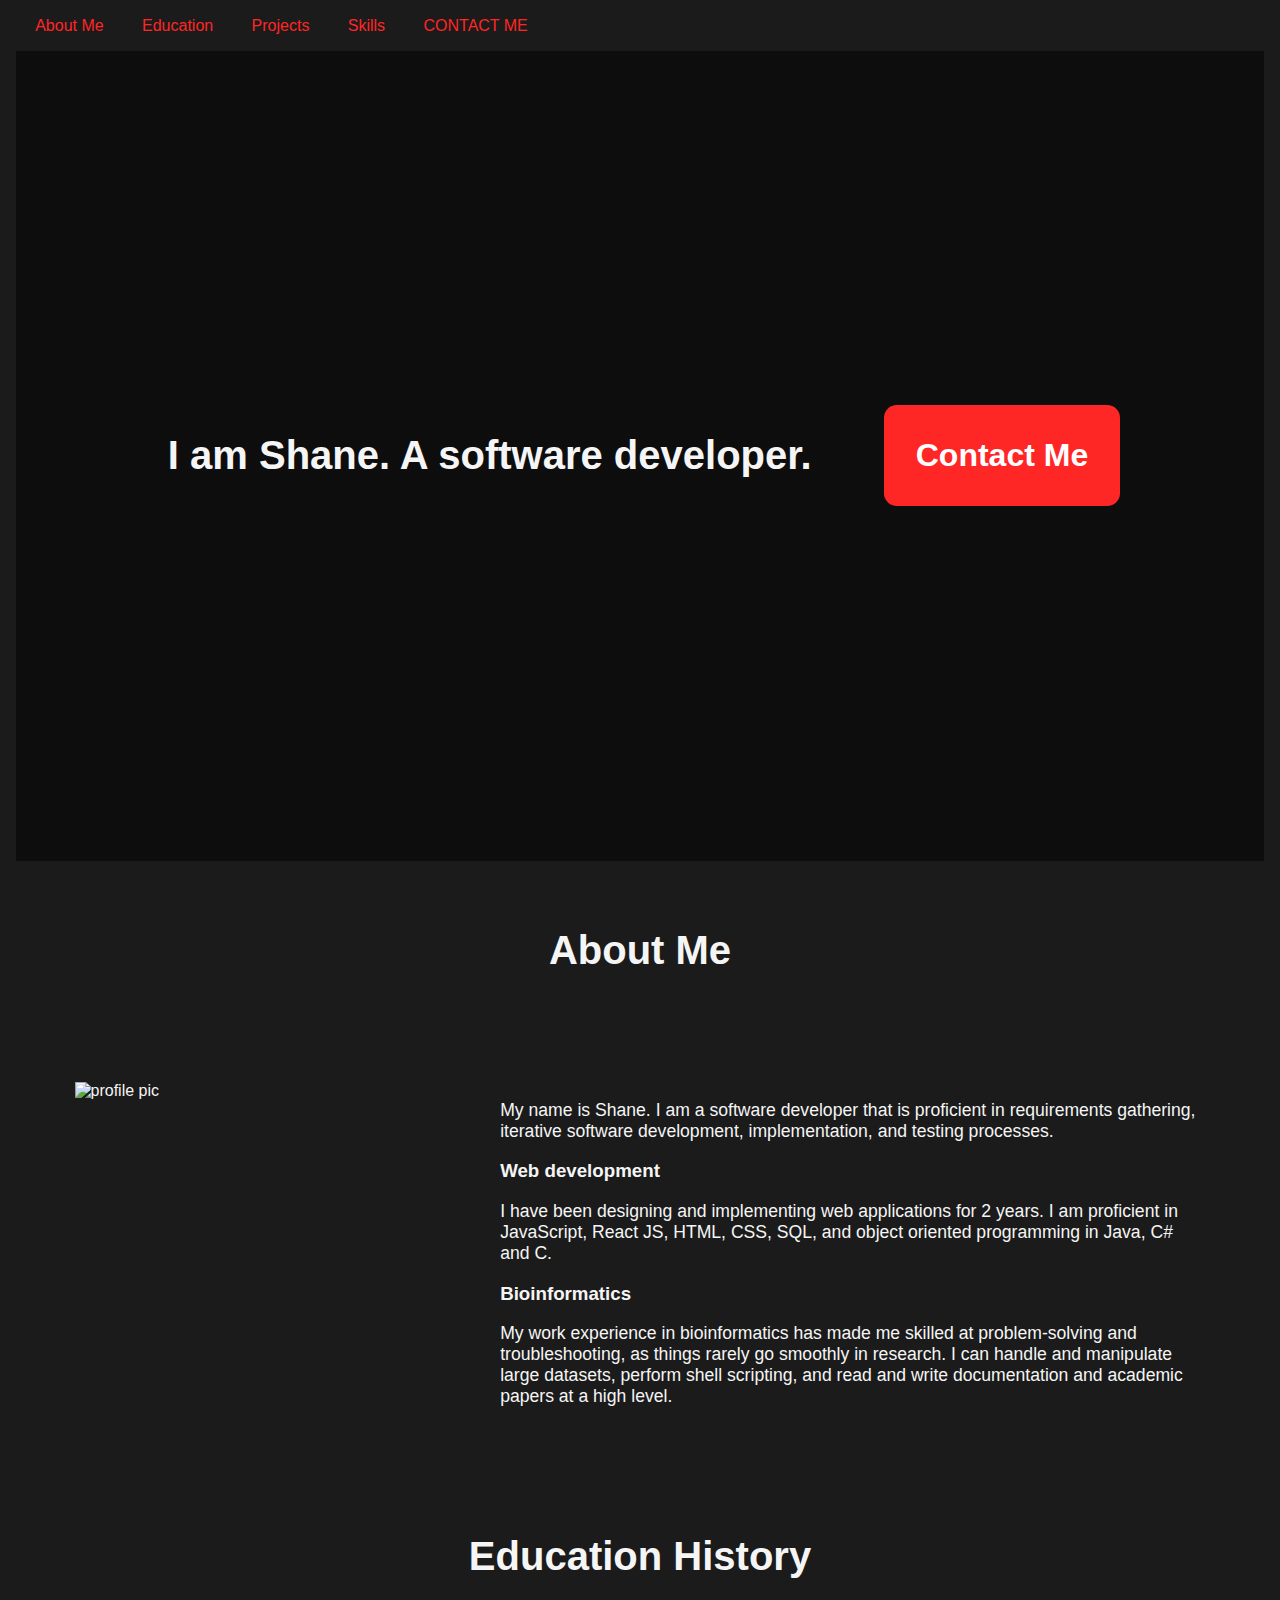
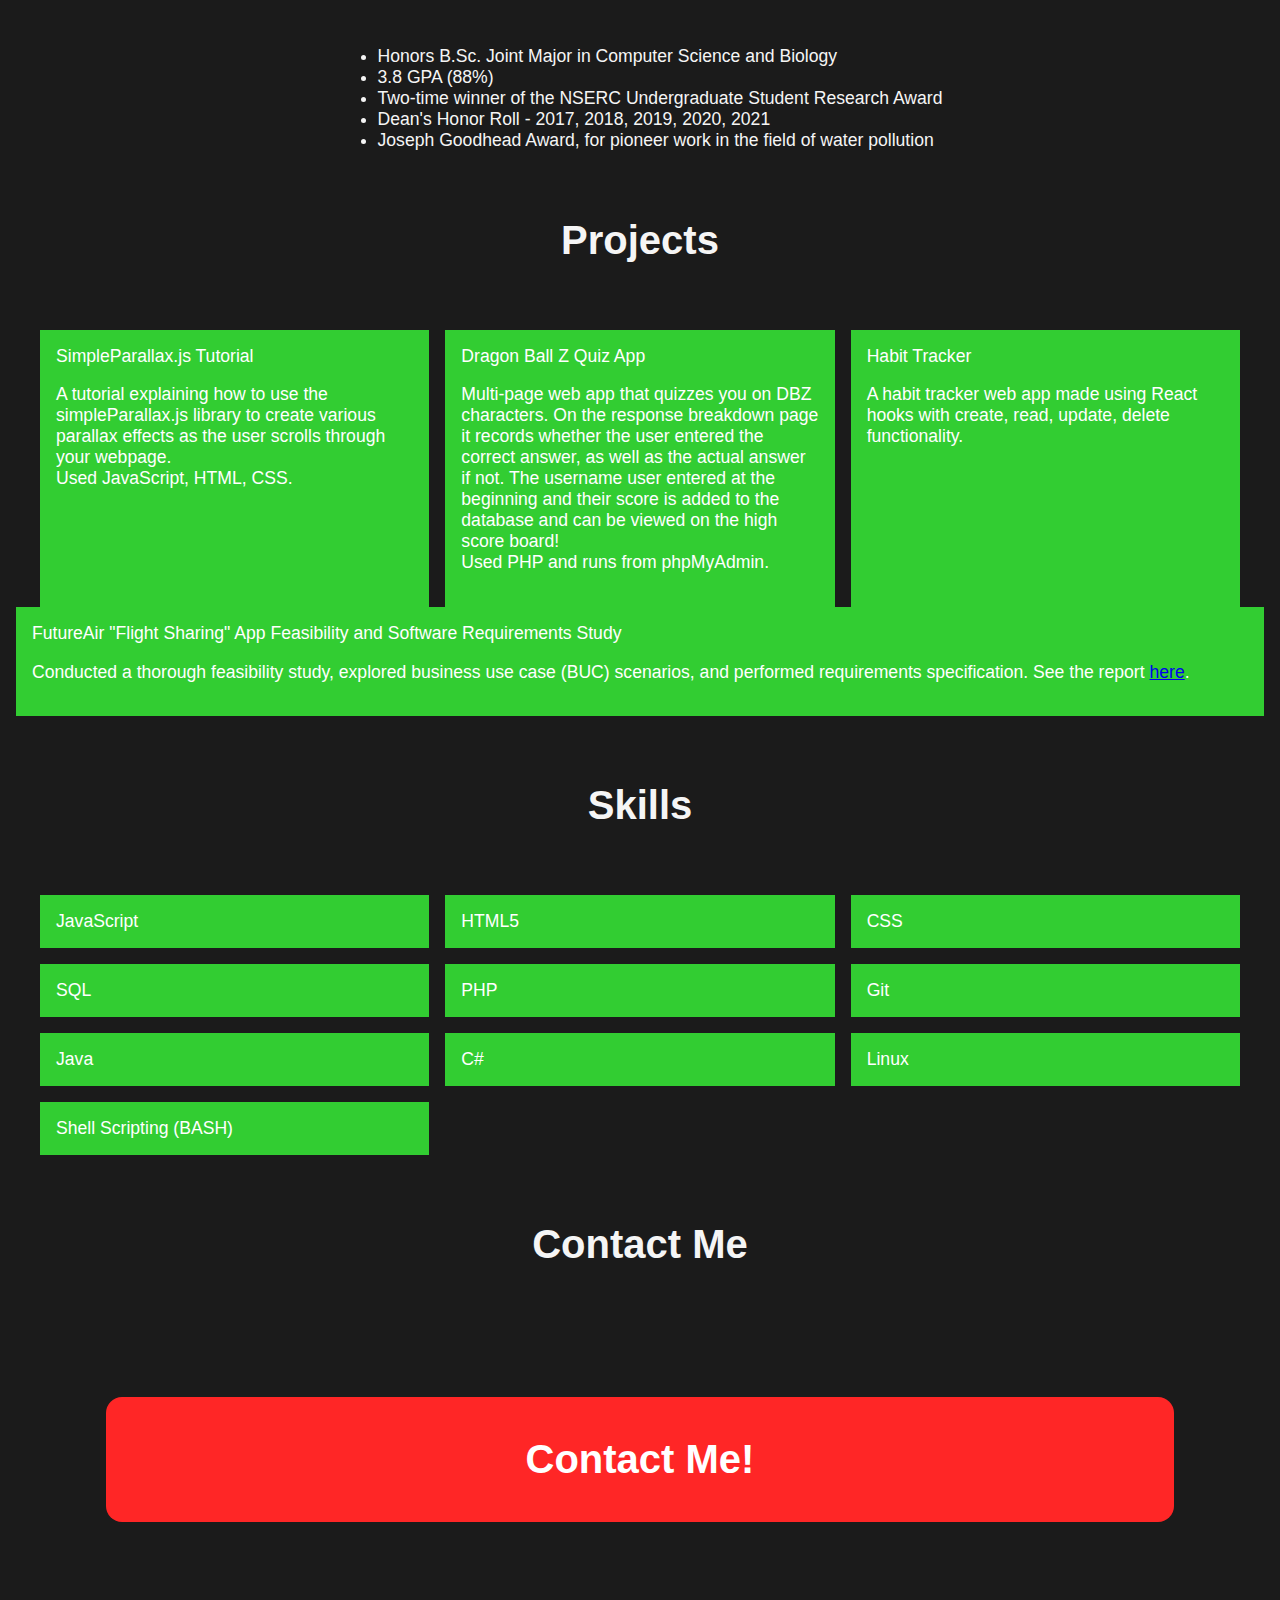
==== index.html @ 7d1f6827 "added habit tracker app description" ====
<!DOCTYPE html>
<html lang="en">

  <head>
    <title>Shane Widanagama</title>
    <meta charset="UTF-8">
    <link rel="stylesheet" href="styles/index.css">
    <script src="https://ajax.googleapis.com/ajax/libs/jquery/3.5.1/jquery.min.js"></script>
    <script type="text/javascript" src="scripts/script.js"></script>
    <meta name="viewport" content="width=device-width, initial-scale=1">
  </head>

  <body>
    <div id="navbar">
      <a href="#about-me">About Me</a>
      <a href="#education">Education</a>
      <a href="#projects">Projects</a>
      <a href="#skills">Skills</a>
      <a href="#contact-me">CONTACT ME</a>
    </div>

    <div class="content">

      <div class='header'>
        <h1>I am Shane. A software developer.</h1>
        <a class="email" href="mailto:shanewidanagama@trentu.ca">
          Contact Me</a>
      </div>

      <div class="column">

        <h1 id="about-me">About Me</h1>

        <div class="row">

          <div class="side">
            <img src="https://images.squarespace-cdn.com/content/v1/56c57049356fb0f6e040db40/1587038214587-FODY63YTGRDDO7EAOLW4/Shane.jpg?format=500w" alt="profile pic">

          </div>
          <div class="main">
            <p>My name is Shane. I am a software developer that is proficient in
              requirements gathering, iterative software development, implementation, and testing processes.</p>
            <h3>Web development</h3>
            <p>I have been designing and implementing web applications for 2 years. I am proficient in JavaScript,
              React JS, HTML, CSS, SQL, and object oriented programming in Java, C# and C.</p>
            <h3>Bioinformatics</h3>
            <p>My work experience in bioinformatics has made me skilled at problem-solving and troubleshooting, as things rarely go smoothly in research. I can handle and manipulate large datasets, perform shell scripting, and read and write documentation and academic papers at a high level.</p>
          </div>
        </div>

        <h1 id="education">Education History</h1>
        <ul>
          <li>Honors B.Sc. Joint Major in Computer Science and Biology</li>
          <li>3.8 GPA (88%)</li>
          <li>Two-time winner of the NSERC Undergraduate Student Research Award</li>
          <li>Dean's Honor Roll - 2017, 2018, 2019, 2020, 2021</li>
          <li>Joseph Goodhead Award, for pioneer work in the field of water pollution</li>
        </ul>
        
        <h1 id="projects">
          Projects
        </h1>
        <div class="cards">
            <div class="card">SimpleParallax.js Tutorial
            <p>
              A tutorial explaining how to use the simpleParallax.js library to create various parallax effects as the user scrolls through your webpage.<br>Used JavaScript, HTML, CSS. 
            </p>
          </div>
          <div class="card">Dragon Ball Z Quiz App
            <p>
Multi-page web app that quizzes you on DBZ characters. On the response breakdown page it records whether the user entered the correct answer, as well as the actual answer if not. The username user entered at the beginning and their score is added to the database and can be viewed on the high score board!<br>Used PHP and runs from phpMyAdmin.</p>
          </div>
            <div class="card">Habit Tracker
            <p> A habit tracker web app made using React hooks with create, read, update, delete functionality. </div>
          </div>
          <div class="card">FutureAir "Flight Sharing" App Feasibility and Software Requirements Study
            <p>
              Conducted a thorough feasibility study, explored business use case (BUC) scenarios, and performed requirements specification. See the report <a href="flightSharingAppStudy.pdf">here</a>.
            </p>
          </div>
        </div>

        <h1 id="skills">
          Skills
        </h1>

        <div class="cards">
          <div class="card">JavaScript</div>
          <div class="card">HTML5</div>
          <div class="card">CSS</div>
          <div class="card">SQL</div>
          <div class="card">PHP</div>
          <div class="card">Git</div>
          <div class="card">Java</div>
          <div class="card">C#</div>
          <div class="card">Linux</div>
          <div class="card">Shell Scripting (BASH)</div>
        </div>

        <h1 id="contact-me">
          Contact Me
        </h1>

        <div class="contacts">
          <a class="CTA" href="mailto:shanewidanagama@trentu.ca">Contact Me!</a>
        </div>
      </div>
    </div>
  </body>

</html>
---- styles/index.css ----
body {
  font-family: Arial, Helvetica, sans-serif;
  margin: 0;
  padding: 0.05rem 1rem;
  background-color: #1B1B1B;
  color: whitesmoke;
}

img {
  max-width: 100%;
  display: block;
}

.header {
  display: flex;
  background-color: #1B1B1B;
  padding: 0;
  justify-content: center;
  align-items: center;
  background-image: linear-gradient(rgba(0, 0, 0, 0.5), rgba(0, 0, 0, 0.5)), url("https://lh3.googleusercontent.com/pw/AM-JKLXZA-EuNoD4nhZ3A0Efj9Or5jUutSkdghl6otRHwt41noUPNONecUqQ9UIqURevfdit2Mo9VFND08TrG4706j-jVumu8bfYRZNWHjDreTJTUDzTbP6FAURIdKpaWVIm8QgSGEUHe9o92IOXANDC9_4G=w1143-h643-no?authuser=0");
  background-repeat: no-repeat;
  height: 90vh;
  background-size: cover;
  color: whitesmoke;
}

h1 {
  text-align: center;
  padding: 1em;
  font-size: 2.5rem;
}

p {
  font-size: 1.1rem;
}

/* center unordered list */
ul {
  display: table;
  margin: 0 auto;
}

li {
  font-size: 1.1rem;
}

#navbar {
  overflow: hidden;
  background: #1B1B1B;
}

#navbar a {
  background: #1B1B1B;
  float: left;
  display: block;
  text-align: center;
  text-decoration: none;
  padding: 1em 1.2em;
  color: #ff2626;
}

#navbar a:hover {
  background: #ff2626;
  color: white;
}

.sticky {
  position: fixed;
  top: 0;
  width: 100%;
}

.sticky+.content {
  padding-top: 1rem;
}

/* size boxes */
* {
  box-sizing: border-box;
}

.row {
  display: flex;
  flex-wrap: wrap;
  max-width: 100%;
  margin: 1em;
}

.side {
  flex: 30%;
  padding: 3.5%;
}

.main {
  flex: 60%;
  padding: 3.5%;
}

.subtitle {
  flex: 100%;
}

/* stack side by side content on top of each other when screen width is less than 480px */
@media screen and (max-width: 480px) {
  .row {
    flex-direction: column;
  }
}

/* stack navbar links on top of each other when screen width is less than 400px */
@media screen and (max-width: 400px) {
  .navbar a {
    float: none;
    width: 100%;
  }
}

.email {
  font-size: 2em;
  background-color: #ff2626;
  border-radius: 0.4em;
  margin: 1em;
  padding: 1em;
  color: white;
  text-decoration: none;
  font-weight: bold;
}

.card {
  background-color: limegreen;
  color: white;
  padding: 1rem;
  font-size: 1.1rem;
}

.cards {
  max-width: 1200px;
  margin: 0 auto;
  display: grid;
  grid-gap: 1rem;
}

@media (min-width: 600px) {
  .cards {
    grid-template-columns: repeat(2, 1fr);
  }
}

@media (min-width: 900px) {
  .cards {
    grid-template-columns: repeat(3, 1fr);
  }
}

/* call to action button */
.CTA {
  display: block;
  font-size: 2.5em;
  background-color: #ff2626;
  border-radius: 0.4em;
  margin: 10vh;
  /* margin-bottom: 4em; */
  padding: 1em;
  color: white;
  text-decoration: none;
  font-weight: bold;
  text-align: center;
}
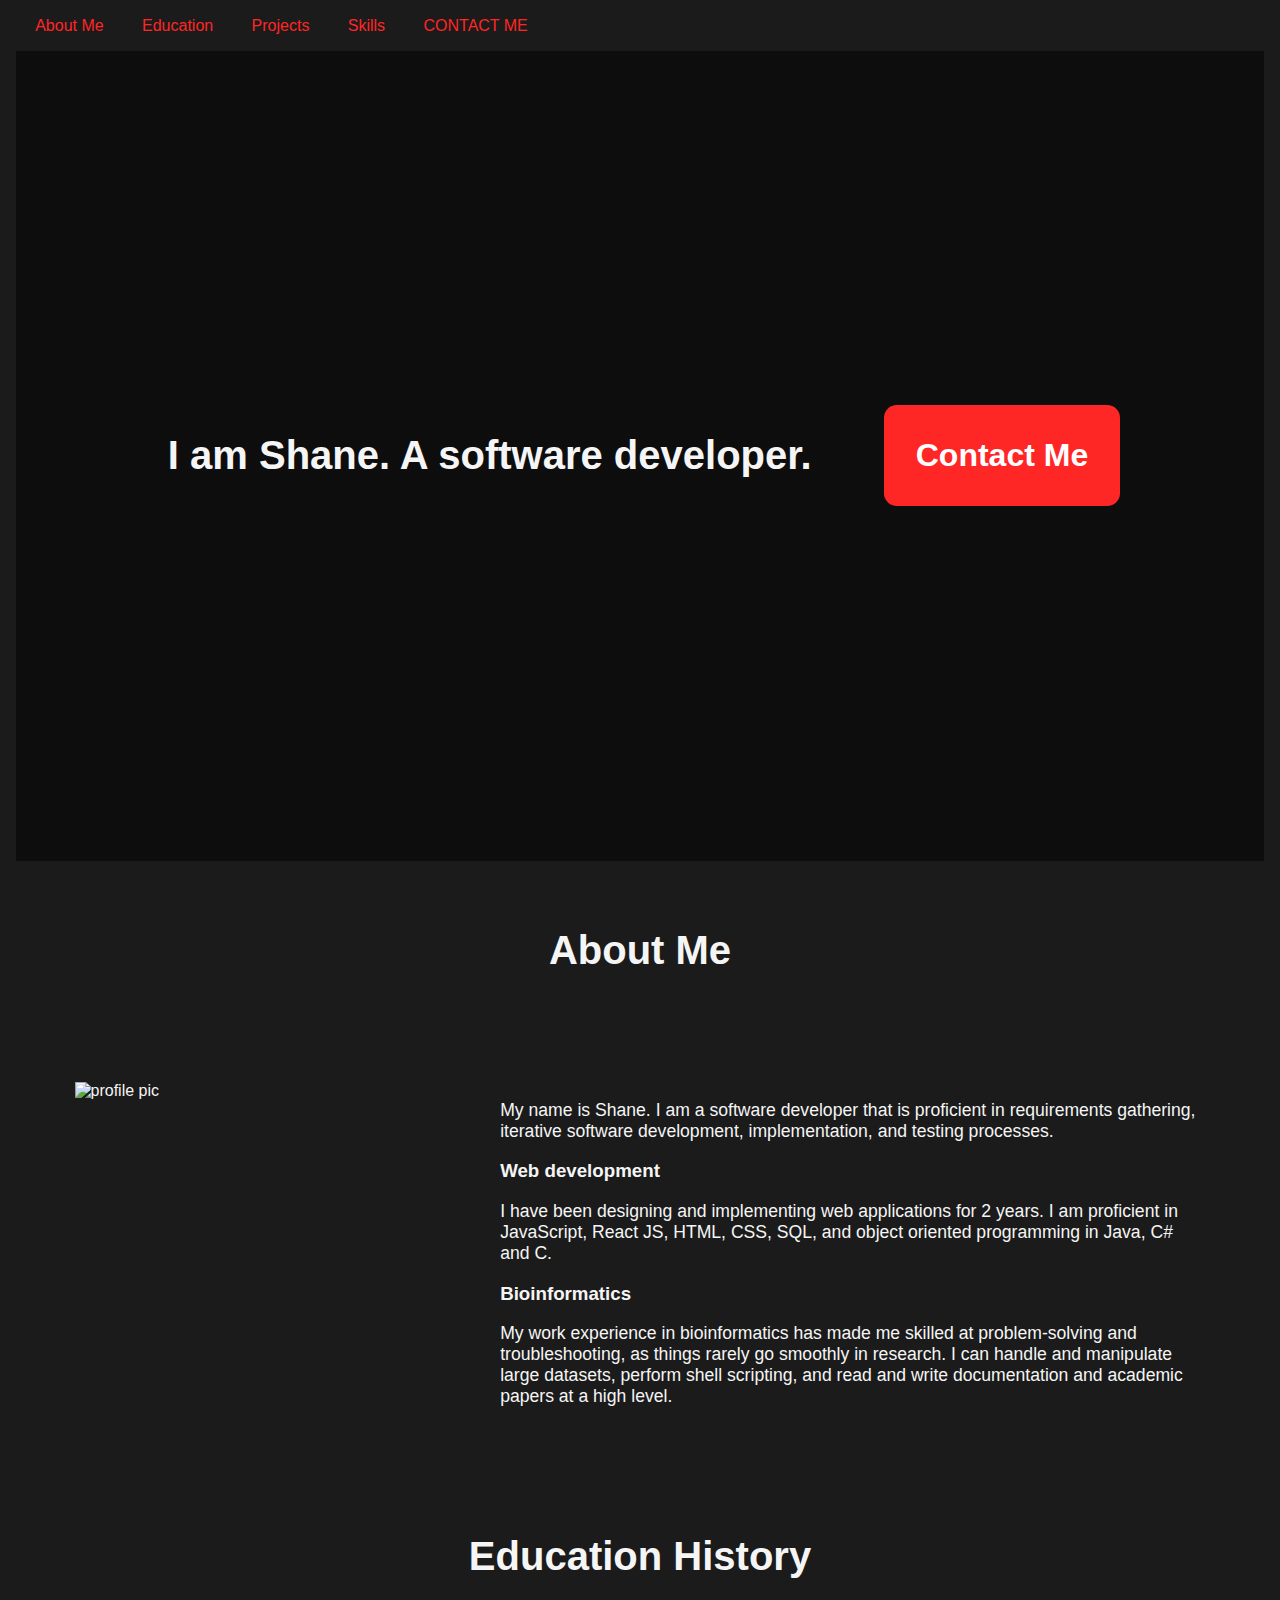
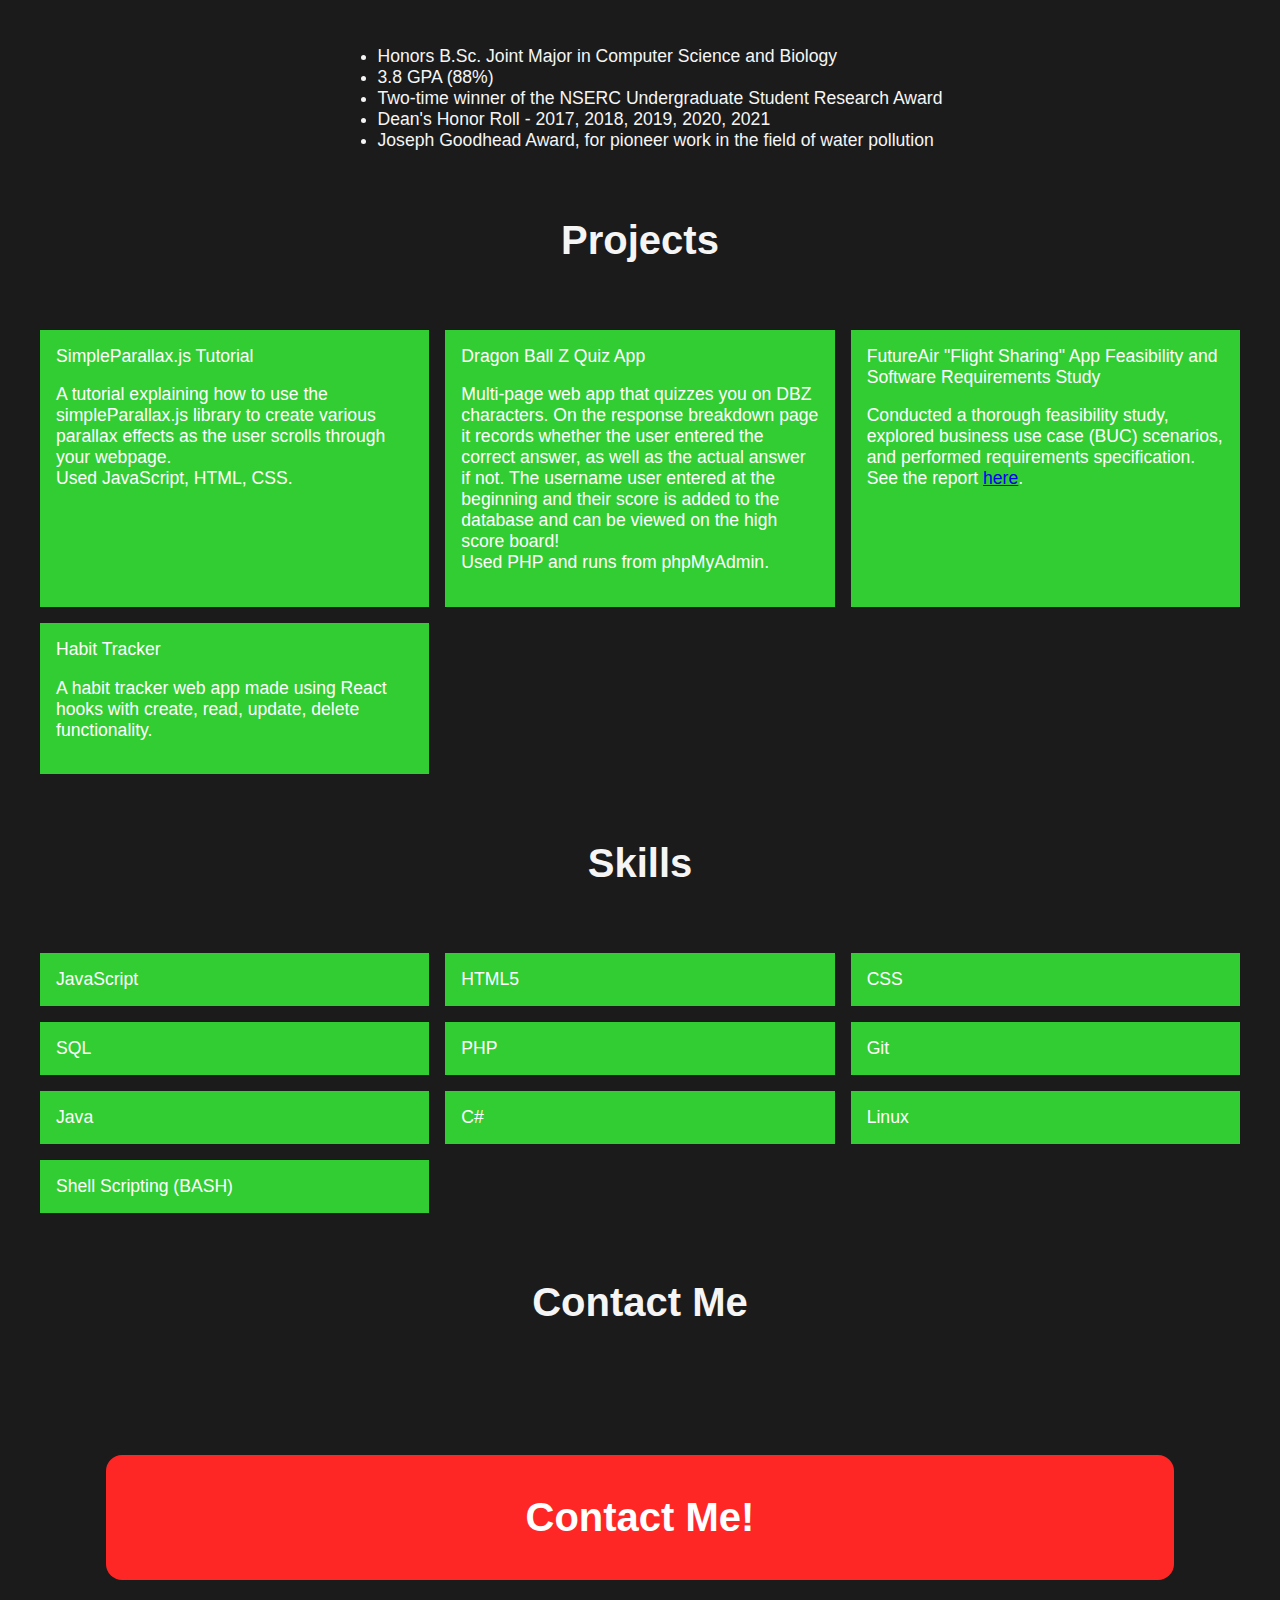
==== commit 655c9ecf: "Update index.html" ====
--- a/index.html
+++ b/index.html
@@ -70,15 +70,17 @@
             <p>
 Multi-page web app that quizzes you on DBZ characters. On the response breakdown page it records whether the user entered the correct answer, as well as the actual answer if not. The username user entered at the beginning and their score is added to the database and can be viewed on the high score board!<br>Used PHP and runs from phpMyAdmin.</p>
           </div>
-            <div class="card">Habit Tracker
-            <p> A habit tracker web app made using React hooks with create, read, update, delete functionality. </div>
-          </div>
+          
           <div class="card">FutureAir "Flight Sharing" App Feasibility and Software Requirements Study
             <p>
               Conducted a thorough feasibility study, explored business use case (BUC) scenarios, and performed requirements specification. See the report <a href="flightSharingAppStudy.pdf">here</a>.
             </p>
           </div>
-        </div>
+          
+            <div class="card">Habit Tracker
+            <p> A habit tracker web app made using React hooks with create, read, update, delete functionality. </div>
+          </div>
+                  </div>
 
         <h1 id="skills">
           Skills
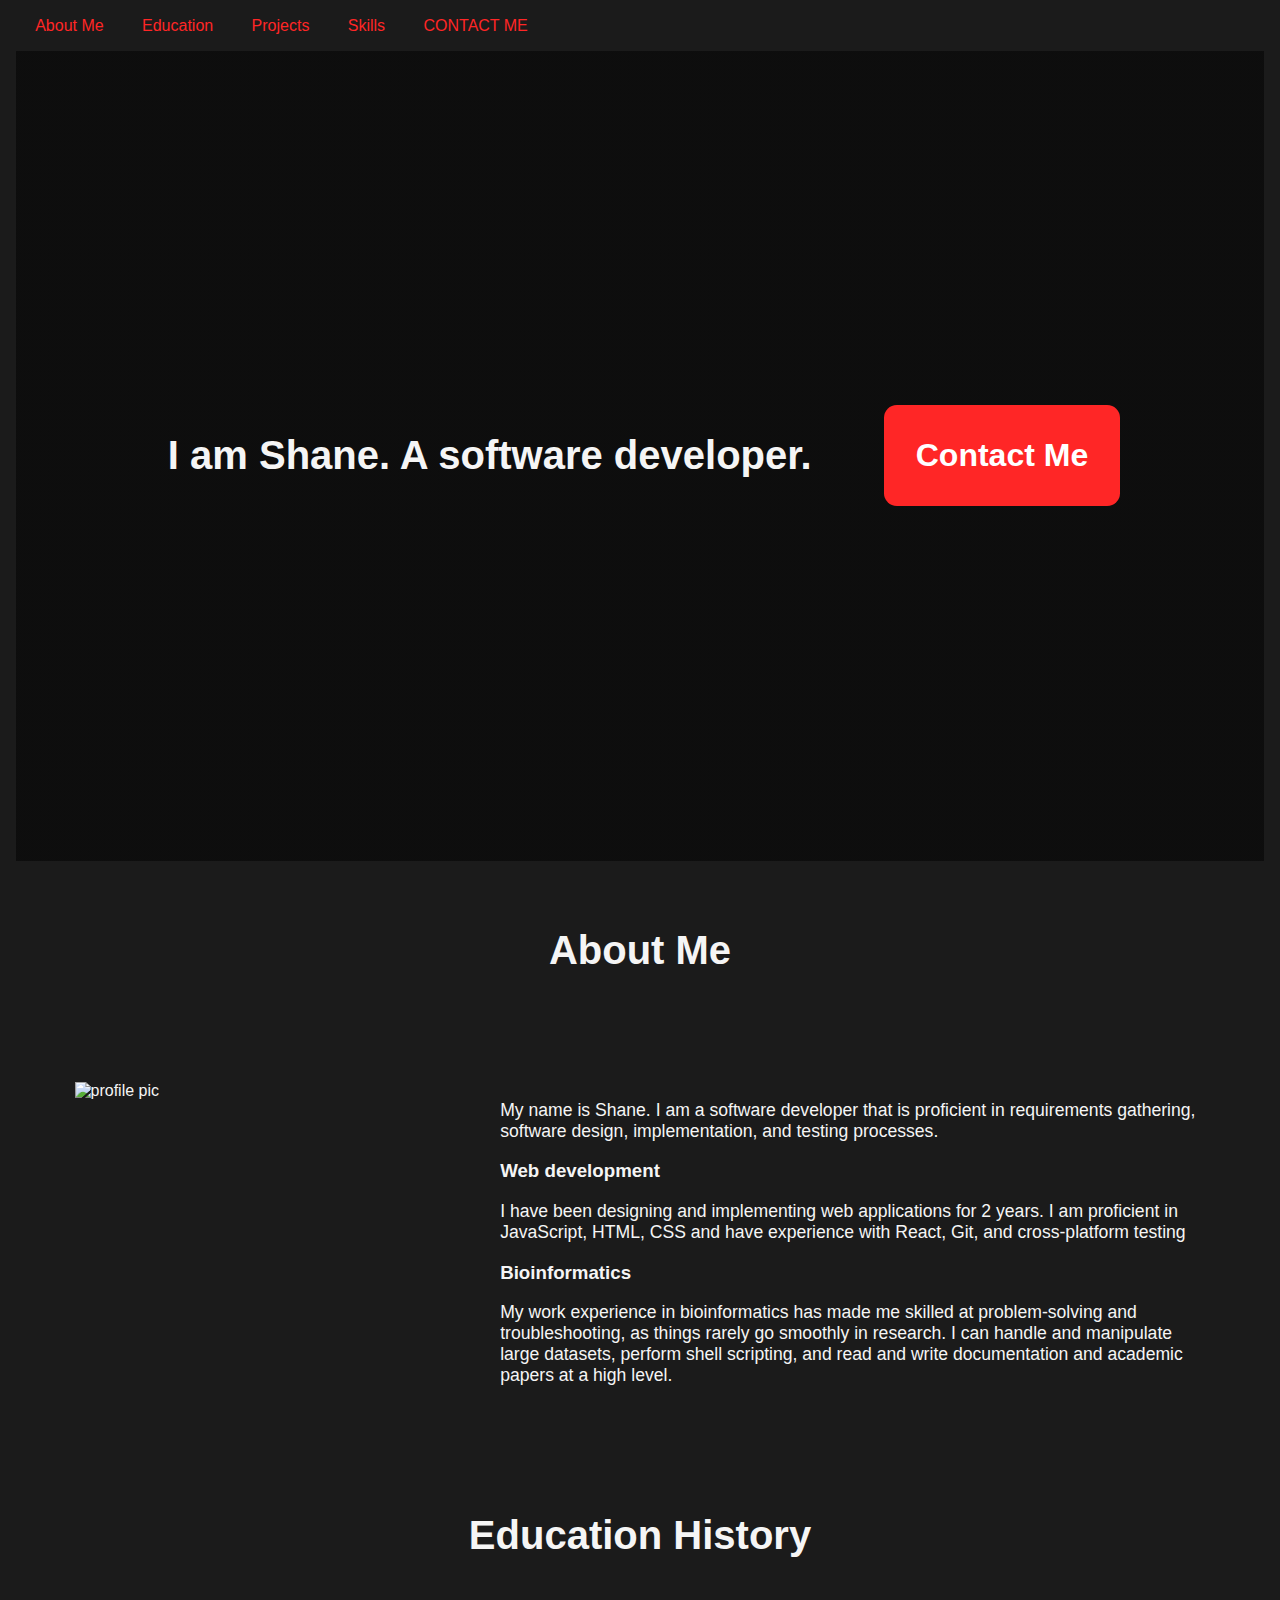
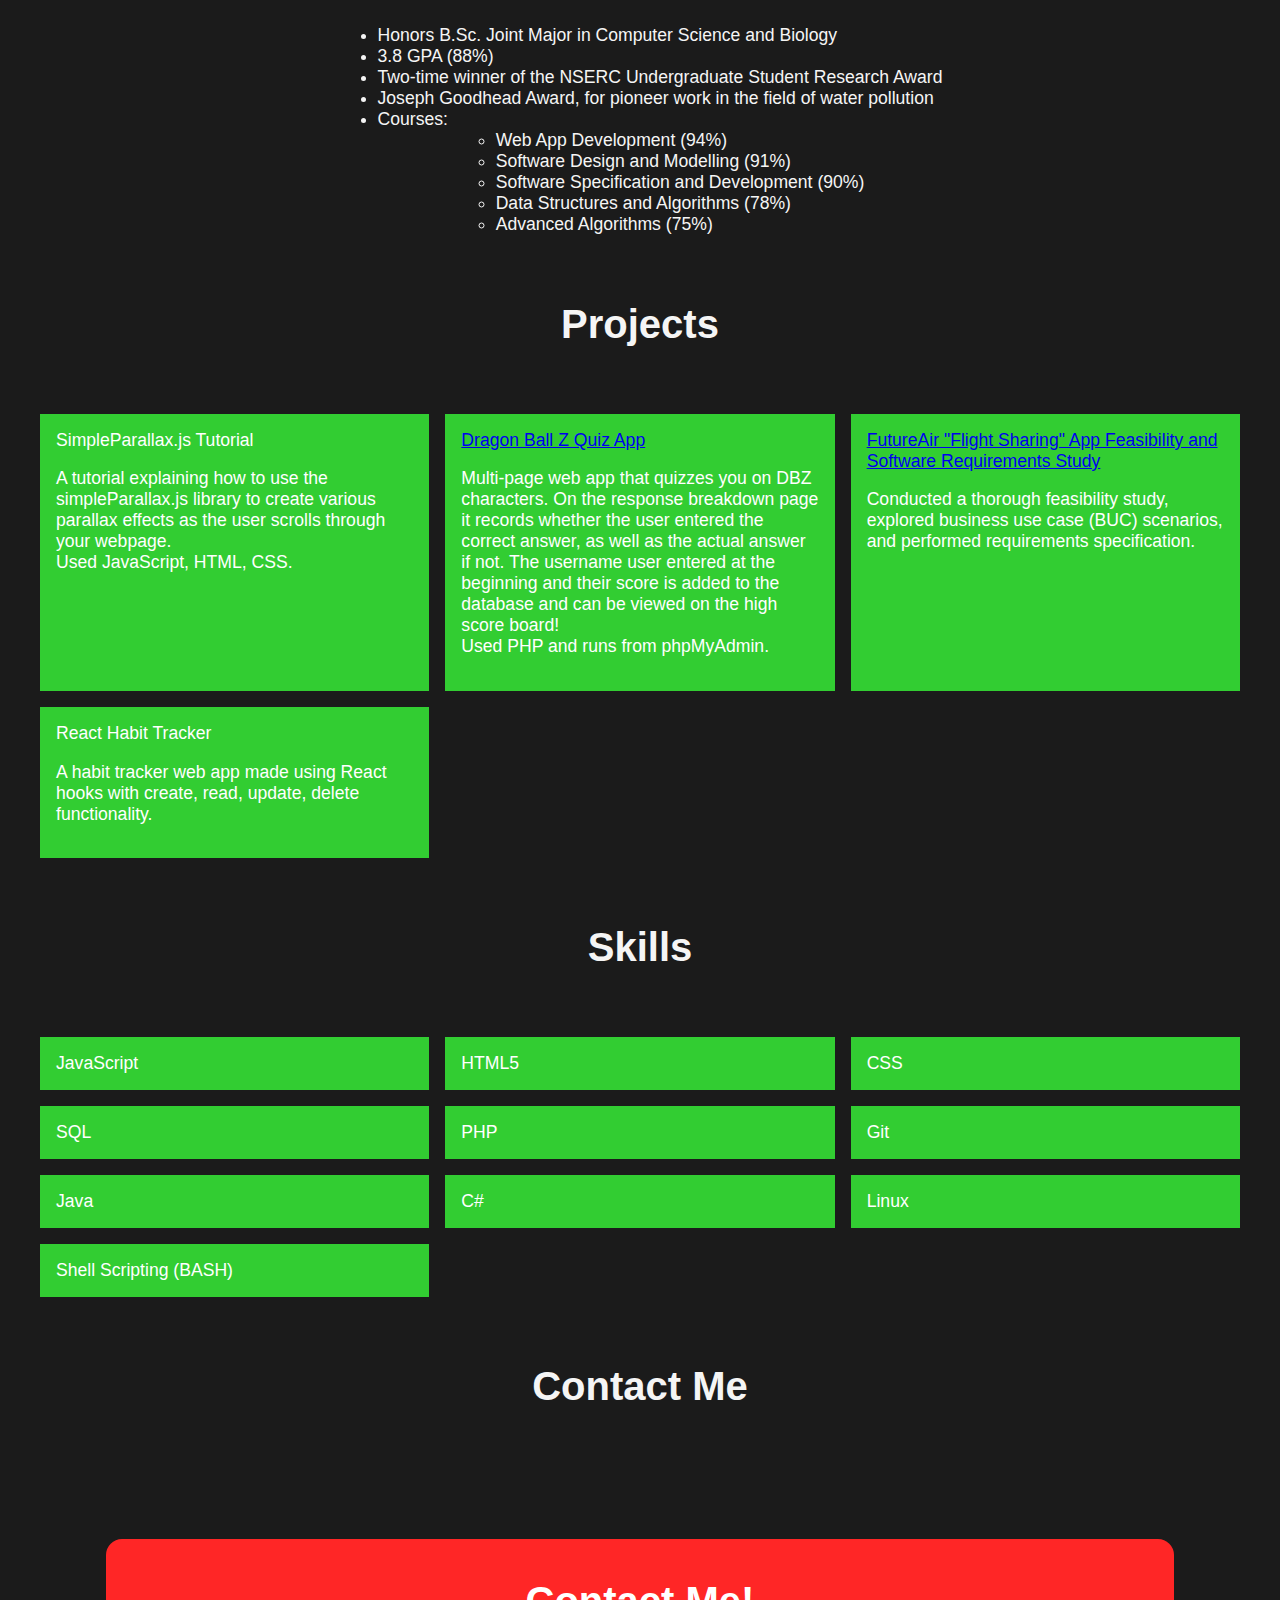
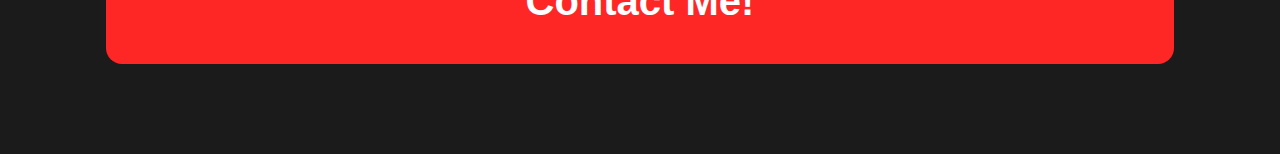
==== commit 7f403f3b: "Update index.html" ====
--- a/index.html
+++ b/index.html
@@ -39,10 +39,9 @@
           </div>
           <div class="main">
             <p>My name is Shane. I am a software developer that is proficient in
-              requirements gathering, iterative software development, implementation, and testing processes.</p>
+              requirements gathering, software design, implementation, and testing processes.</p>
             <h3>Web development</h3>
-            <p>I have been designing and implementing web applications for 2 years. I am proficient in JavaScript,
-              React JS, HTML, CSS, SQL, and object oriented programming in Java, C# and C.</p>
+            <p>I have been designing and implementing web applications for 2 years. I am proficient in JavaScript, HTML, CSS and have experience with React, Git, and cross-platform testing</p>
             <h3>Bioinformatics</h3>
             <p>My work experience in bioinformatics has made me skilled at problem-solving and troubleshooting, as things rarely go smoothly in research. I can handle and manipulate large datasets, perform shell scripting, and read and write documentation and academic papers at a high level.</p>
           </div>
@@ -53,8 +52,15 @@
           <li>Honors B.Sc. Joint Major in Computer Science and Biology</li>
           <li>3.8 GPA (88%)</li>
           <li>Two-time winner of the NSERC Undergraduate Student Research Award</li>
-          <li>Dean's Honor Roll - 2017, 2018, 2019, 2020, 2021</li>
           <li>Joseph Goodhead Award, for pioneer work in the field of water pollution</li>
+          <li>Courses: 
+            <ul>
+              <li>Web App Development (94%)</li>
+              <li>Software Design and Modelling (91%)</li>
+              <li>Software Specification and Development (90%)</li>
+              <li>Data Structures and Algorithms (78%)</li>
+              <li>Advanced Algorithms (75%)</li>
+            </ul>
         </ul>
         
         <h1 id="projects">
@@ -66,18 +72,18 @@
               A tutorial explaining how to use the simpleParallax.js library to create various parallax effects as the user scrolls through your webpage.<br>Used JavaScript, HTML, CSS. 
             </p>
           </div>
-          <div class="card">Dragon Ball Z Quiz App
+          <div class="card"><a href="https://github.com/shanewidanagama/Dragon-Ball-Z-Quiz-PHP">Dragon Ball Z Quiz App</a>
             <p>
 Multi-page web app that quizzes you on DBZ characters. On the response breakdown page it records whether the user entered the correct answer, as well as the actual answer if not. The username user entered at the beginning and their score is added to the database and can be viewed on the high score board!<br>Used PHP and runs from phpMyAdmin.</p>
           </div>
           
-          <div class="card">FutureAir "Flight Sharing" App Feasibility and Software Requirements Study
+          <div class="card"><a href="flightSharingAppStudy.pdf">FutureAir "Flight Sharing" App Feasibility and Software Requirements Study</a>
             <p>
-              Conducted a thorough feasibility study, explored business use case (BUC) scenarios, and performed requirements specification. See the report <a href="flightSharingAppStudy.pdf">here</a>.
+              Conducted a thorough feasibility study, explored business use case (BUC) scenarios, and performed requirements specification.
             </p>
           </div>
           
-            <div class="card">Habit Tracker
+            <div class="card">React Habit Tracker
             <p> A habit tracker web app made using React hooks with create, read, update, delete functionality. </div>
           </div>
                   </div>
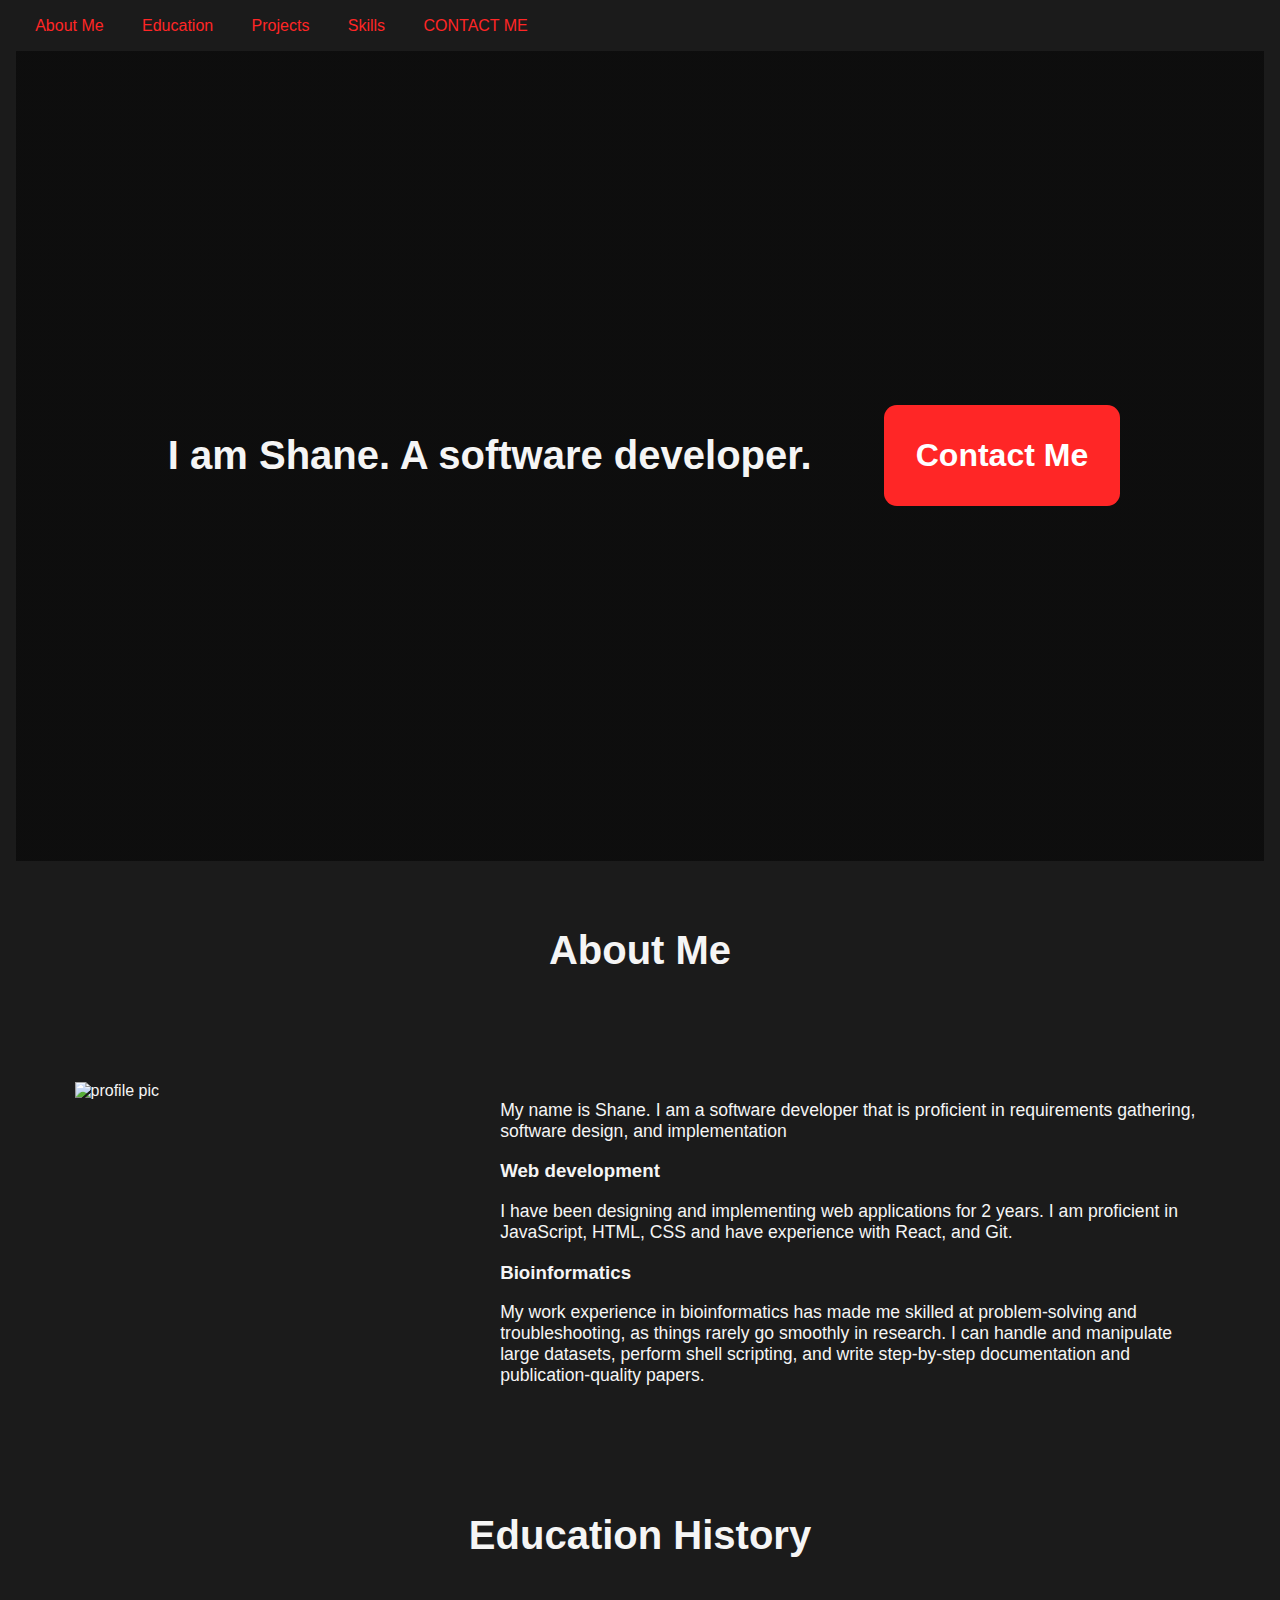
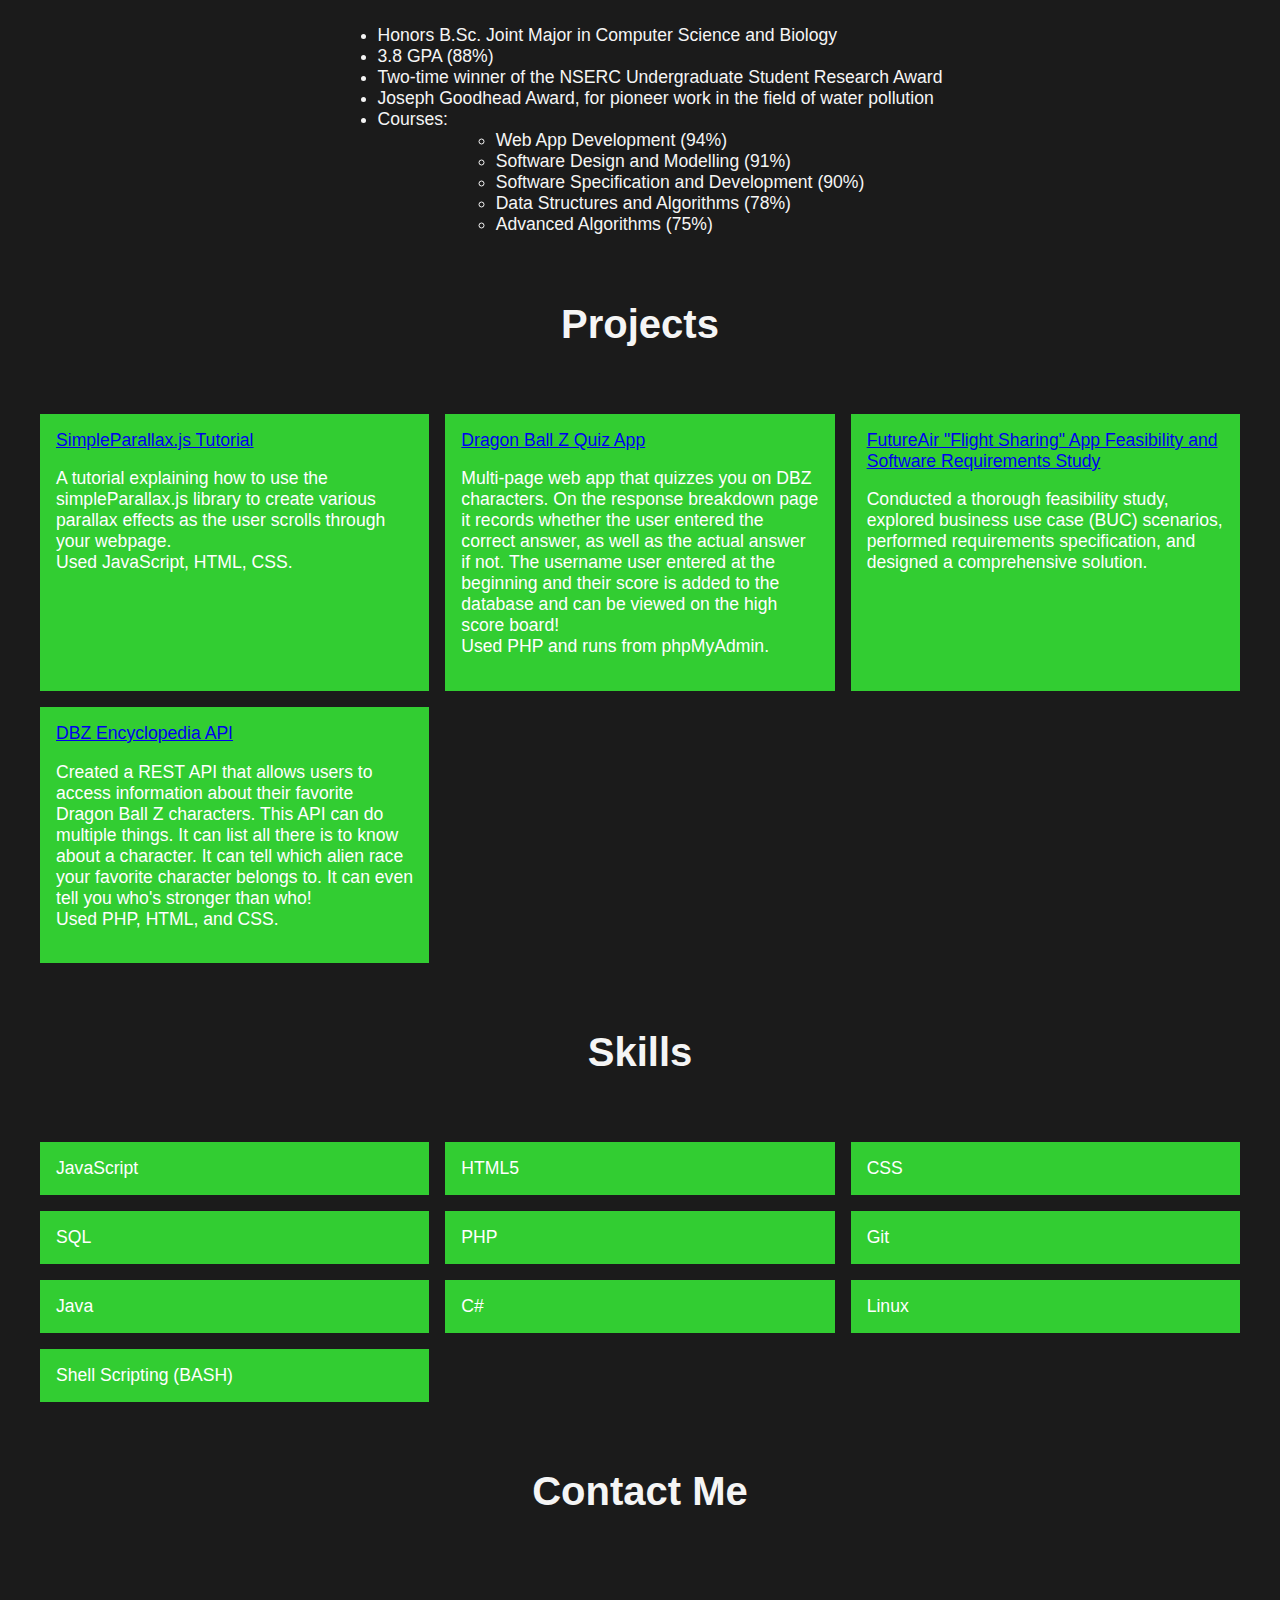
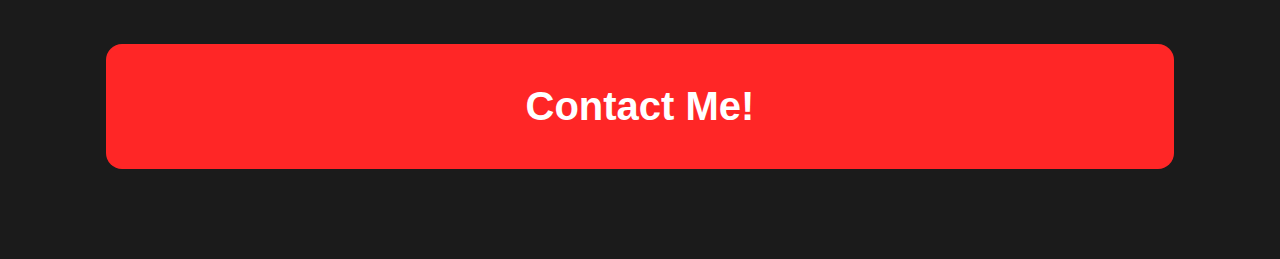
==== commit 1b123429: "Update index.html" ====
--- a/index.html
+++ b/index.html
@@ -4,9 +4,9 @@
   <head>
     <title>Shane Widanagama</title>
     <meta charset="UTF-8">
+    <script type="text/javascript" src="scripts/script.js"></script>
+     <script src="https://ajax.googleapis.com/ajax/libs/jquery/3.5.1/jquery.min.js"></script>
     <link rel="stylesheet" href="styles/index.css">
-    <script src="https://ajax.googleapis.com/ajax/libs/jquery/3.5.1/jquery.min.js"></script>
-    <script type="text/javascript" src="scripts/script.js"></script>
     <meta name="viewport" content="width=device-width, initial-scale=1">
   </head>
 
@@ -34,16 +34,16 @@
         <div class="row">
 
           <div class="side">
-            <img src="https://images.squarespace-cdn.com/content/v1/56c57049356fb0f6e040db40/1587038214587-FODY63YTGRDDO7EAOLW4/Shane.jpg?format=500w" alt="profile pic">
+            <img src="img/profile-pic.jpg" alt="profile pic">
 
           </div>
           <div class="main">
             <p>My name is Shane. I am a software developer that is proficient in
-              requirements gathering, software design, implementation, and testing processes.</p>
+              requirements gathering, software design, and implementation</p>
             <h3>Web development</h3>
-            <p>I have been designing and implementing web applications for 2 years. I am proficient in JavaScript, HTML, CSS and have experience with React, Git, and cross-platform testing</p>
+            <p>I have been designing and implementing web applications for 2 years. I am proficient in JavaScript, HTML, CSS and have experience with React, and Git.</p>
             <h3>Bioinformatics</h3>
-            <p>My work experience in bioinformatics has made me skilled at problem-solving and troubleshooting, as things rarely go smoothly in research. I can handle and manipulate large datasets, perform shell scripting, and read and write documentation and academic papers at a high level.</p>
+            <p>My work experience in bioinformatics has made me skilled at problem-solving and troubleshooting, as things rarely go smoothly in research. I can handle and manipulate large datasets, perform shell scripting, and write step-by-step documentation and publication-quality papers.</p>
           </div>
         </div>
 
@@ -67,7 +67,7 @@
           Projects
         </h1>
         <div class="cards">
-            <div class="card">SimpleParallax.js Tutorial
+            <div class="card"><a href="https://github.com/shanewidanagama/SimpleParallax.js-explanation">SimpleParallax.js Tutorial</a>
             <p>
               A tutorial explaining how to use the simpleParallax.js library to create various parallax effects as the user scrolls through your webpage.<br>Used JavaScript, HTML, CSS. 
             </p>
@@ -79,13 +79,20 @@
           
           <div class="card"><a href="flightSharingAppStudy.pdf">FutureAir "Flight Sharing" App Feasibility and Software Requirements Study</a>
             <p>
-              Conducted a thorough feasibility study, explored business use case (BUC) scenarios, and performed requirements specification.
+              Conducted a thorough feasibility study, explored business use case (BUC) scenarios, performed requirements specification, and designed a comprehensive solution.
             </p>
           </div>
           
-            <div class="card">React Habit Tracker
+              <div class="card"><a href="https://github.com/shanewidanagama/DBZ-Character-REST-API">DBZ Encyclopedia API</a>
+            <p>
+              Created a REST API that allows users to access information about their favorite Dragon Ball Z characters. This API can do multiple things. It can list all there is to know about a character. It can tell which alien race your favorite character belongs to. It can even tell you who's stronger than who!<br>Used PHP, HTML, and CSS.
+            </p>
+          </div>
+          
+       
+<!--             <div class="card">React Habit Tracker
             <p> A habit tracker web app made using React hooks with create, read, update, delete functionality. </div>
-          </div>
+          </div> -->
                   </div>
 
         <h1 id="skills">
--- a/styles/index.css
+++ b/styles/index.css
@@ -100,6 +100,10 @@
   flex: 100%;
 }
 
+#projects a {
+  color: #1A72E8;
+  text-decoration: none;
+}
 /* stack side by side content on top of each other when screen width is less than 480px */
 @media screen and (max-width: 480px) {
   .row {
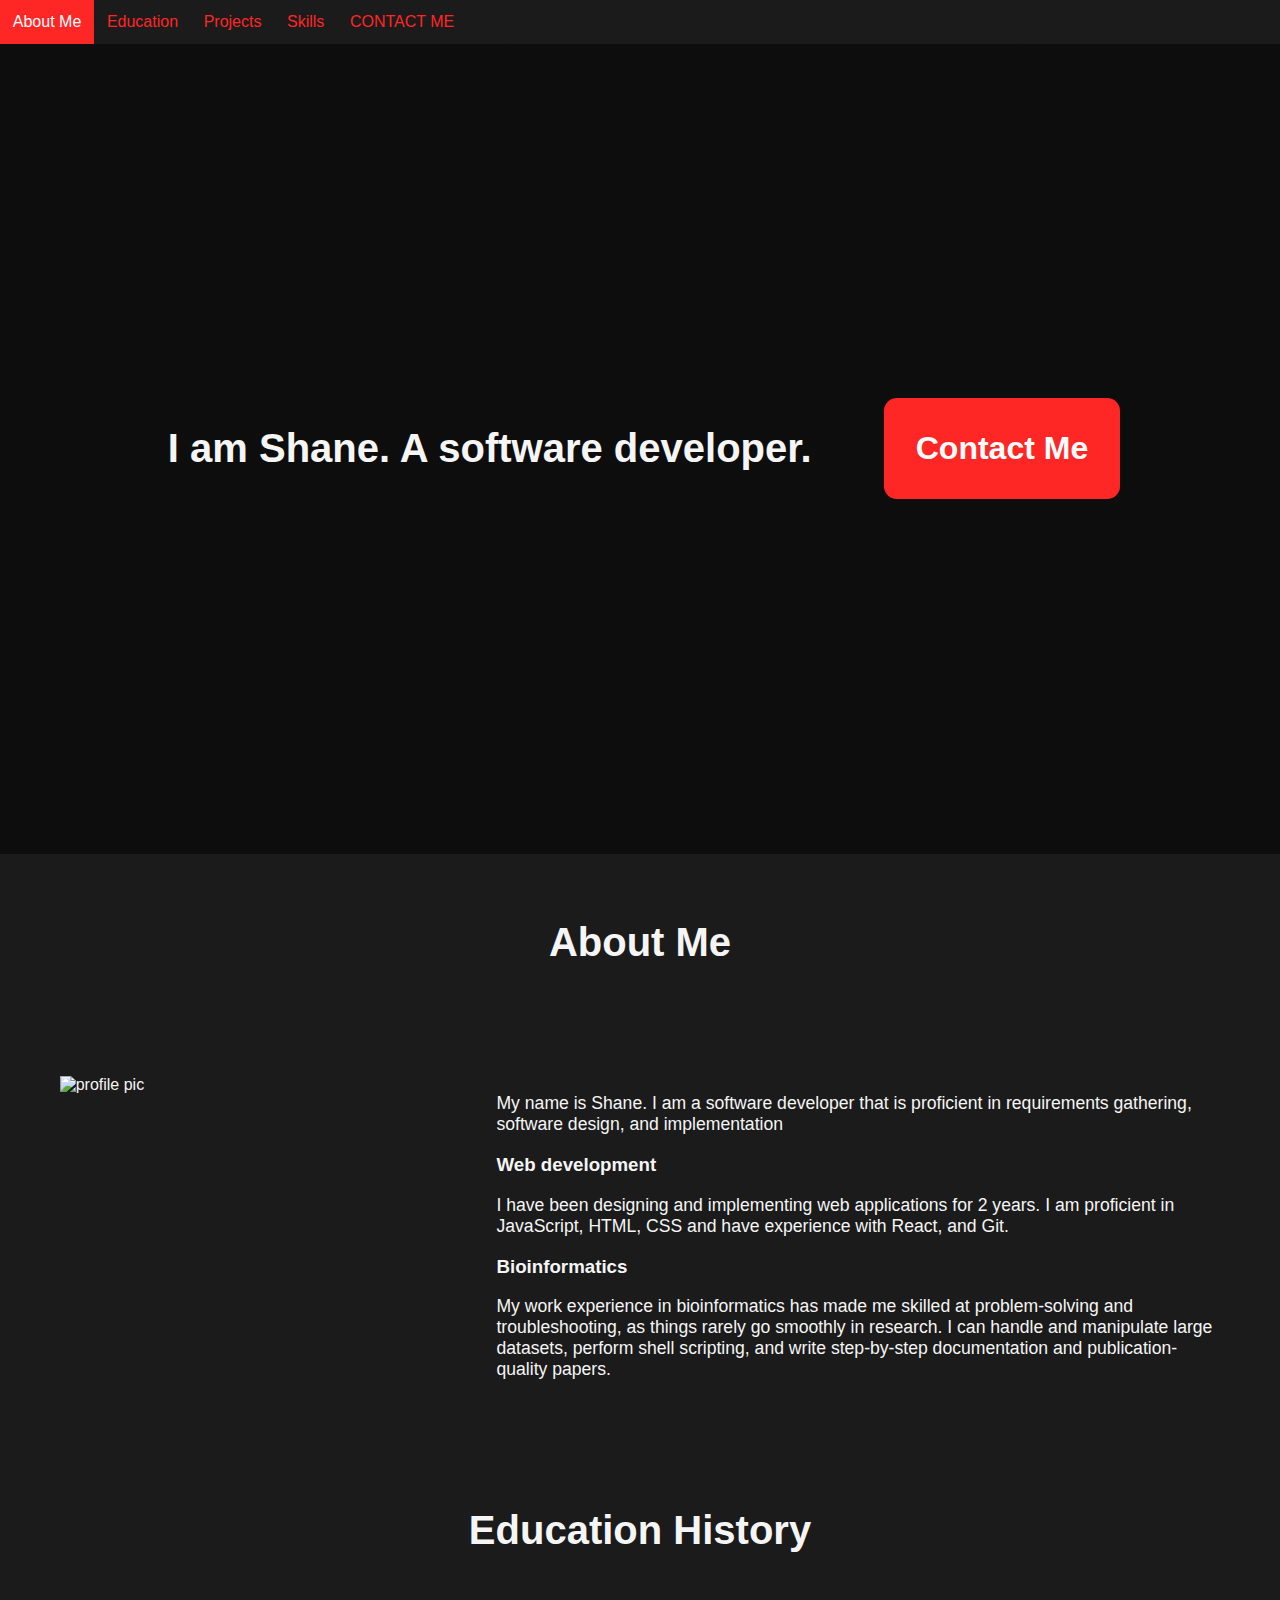
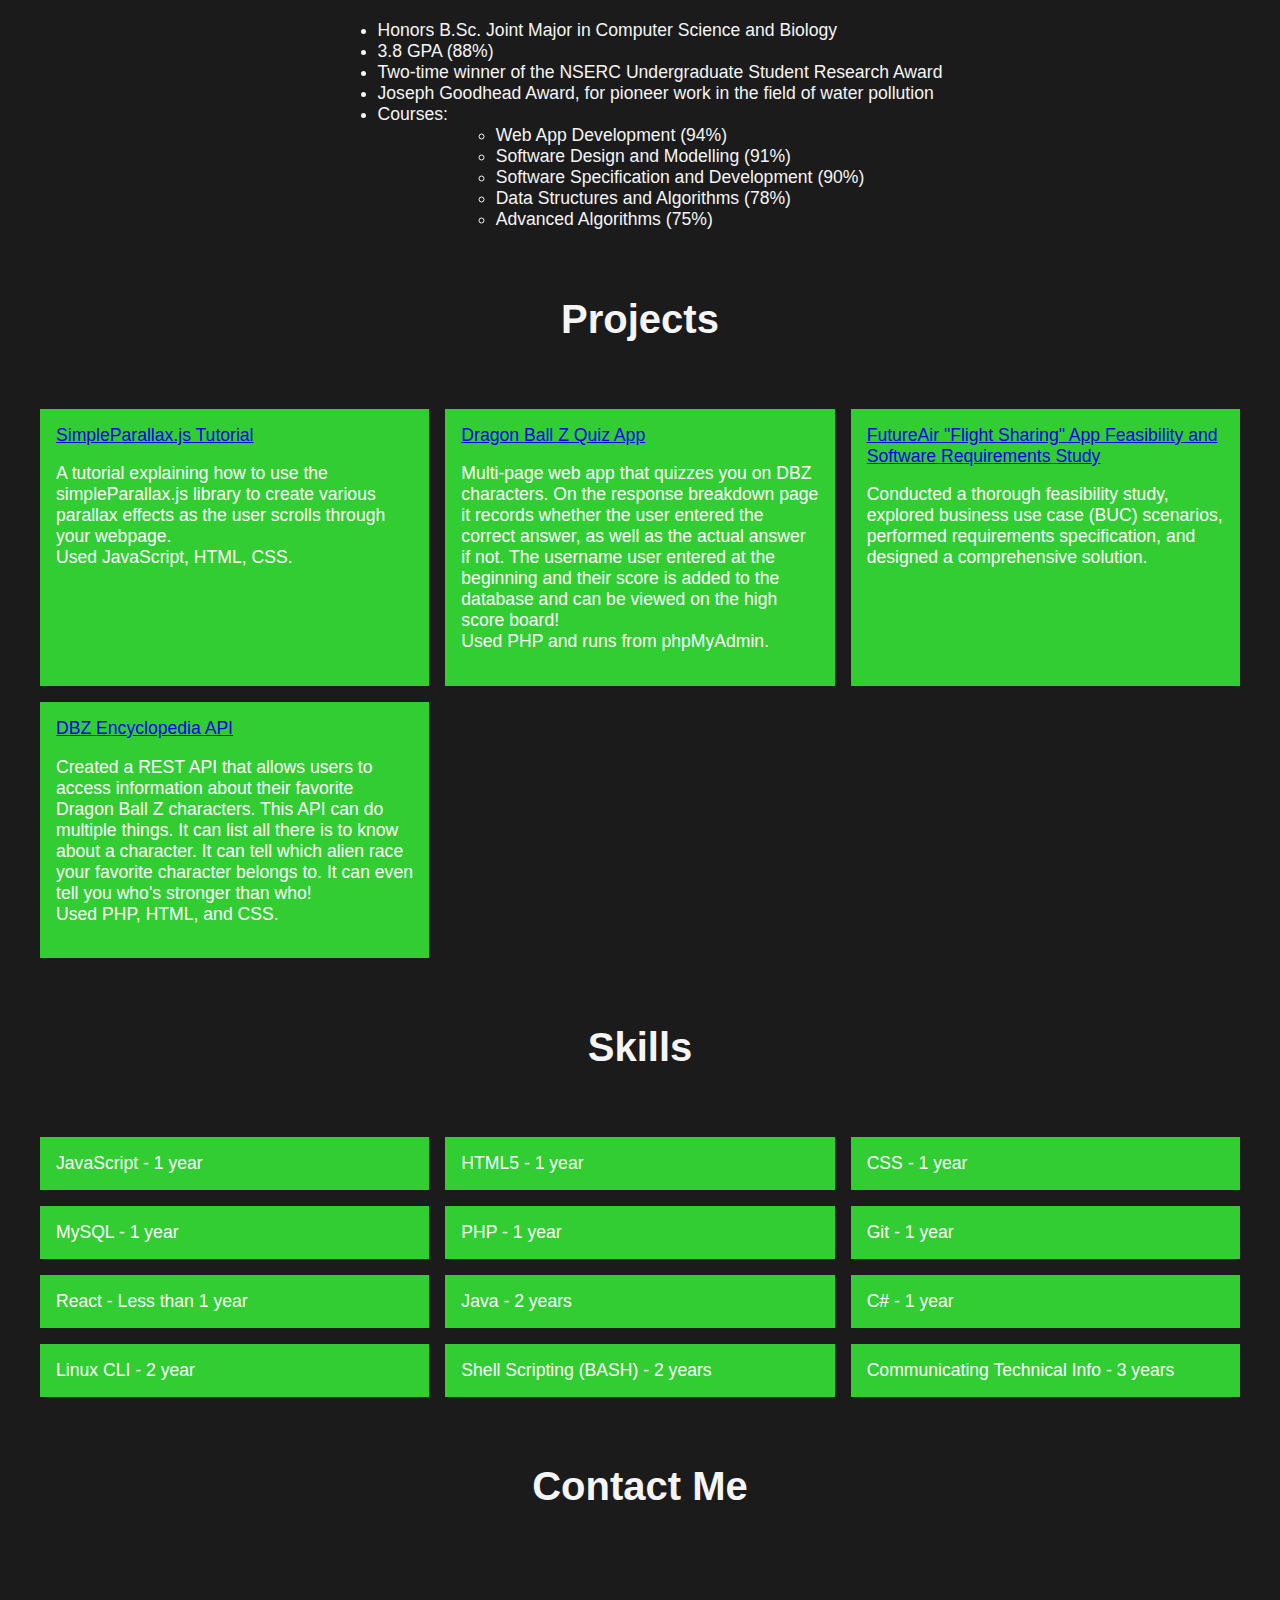
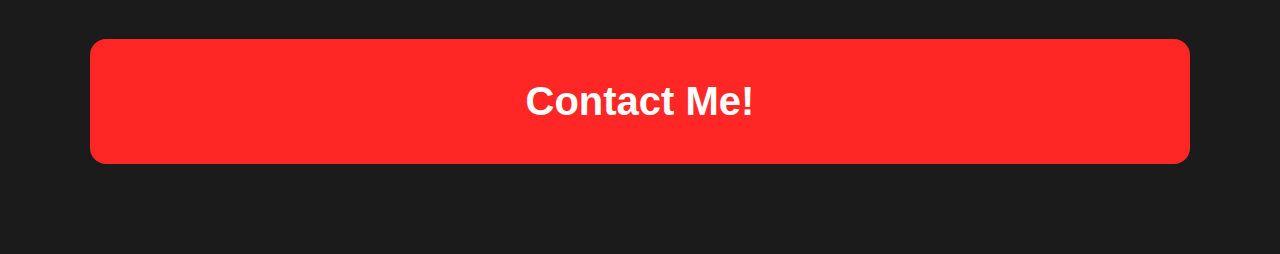
==== commit ccb10c3d: "fixed flickering navbar and added years of exp to skills" ====
--- a/index.html
+++ b/index.html
@@ -4,9 +4,9 @@
   <head>
     <title>Shane Widanagama</title>
     <meta charset="UTF-8">
+    <script src="https://ajax.googleapis.com/ajax/libs/jquery/3.5.1/jquery.min.js"></script>
+    <link rel="stylesheet" href="styles/index.css">
     <script type="text/javascript" src="scripts/script.js"></script>
-     <script src="https://ajax.googleapis.com/ajax/libs/jquery/3.5.1/jquery.min.js"></script>
-    <link rel="stylesheet" href="styles/index.css">
     <meta name="viewport" content="width=device-width, initial-scale=1">
   </head>
 
@@ -21,104 +21,104 @@
 
     <div class="content">
 
-      <div class='header'>
+      <div class="header">
         <h1>I am Shane. A software developer.</h1>
         <a class="email" href="mailto:shanewidanagama@trentu.ca">
           Contact Me</a>
       </div>
 
-      <div class="column">
+      <h1 id="about-me">About Me</h1>
 
-        <h1 id="about-me">About Me</h1>
+      <div class="row">
 
-        <div class="row">
+        <div class="side">
+          <img src="img/profile-pic.jpg" alt="profile pic">
 
-          <div class="side">
-            <img src="img/profile-pic.jpg" alt="profile pic">
+        </div>
+        <div class="main">
+          <p>My name is Shane. I am a software developer that is proficient in
+            requirements gathering, software design, and implementation</p>
+          <h3>Web development</h3>
+          <p>I have been designing and implementing web applications for 2 years. I am proficient in JavaScript, HTML, CSS and have experience with React, and Git.</p>
+          <h3>Bioinformatics</h3>
+          <p>My work experience in bioinformatics has made me skilled at problem-solving and troubleshooting, as things rarely go smoothly in research. I can handle and manipulate large datasets, perform shell scripting, and write step-by-step documentation and publication-quality papers.</p>
+        </div>
+      </div>
 
-          </div>
-          <div class="main">
-            <p>My name is Shane. I am a software developer that is proficient in
-              requirements gathering, software design, and implementation</p>
-            <h3>Web development</h3>
-            <p>I have been designing and implementing web applications for 2 years. I am proficient in JavaScript, HTML, CSS and have experience with React, and Git.</p>
-            <h3>Bioinformatics</h3>
-            <p>My work experience in bioinformatics has made me skilled at problem-solving and troubleshooting, as things rarely go smoothly in research. I can handle and manipulate large datasets, perform shell scripting, and write step-by-step documentation and publication-quality papers.</p>
-          </div>
+      <h1 id="education">Education History</h1>
+      <ul>
+        <li>Honors B.Sc. Joint Major in Computer Science and Biology</li>
+        <li>3.8 GPA (88%)</li>
+        <li>Two-time winner of the NSERC Undergraduate Student Research Award</li>
+        <li>Joseph Goodhead Award, for pioneer work in the field of water pollution</li>
+        <li>Courses:
+          <ul>
+            <li>Web App Development (94%)</li>
+            <li>Software Design and Modelling (91%)</li>
+            <li>Software Specification and Development (90%)</li>
+            <li>Data Structures and Algorithms (78%)</li>
+            <li>Advanced Algorithms (75%)</li>
+          </ul>
+        </li>
+      </ul>
+
+      <h1 id="projects">
+        Projects
+      </h1>
+      <div class="cards">
+        <div class="card" id="simple-parallax"><a href="https://github.com/shanewidanagama/SimpleParallax.js-explanation">SimpleParallax.js Tutorial</a>
+          <p>
+            A tutorial explaining how to use the simpleParallax.js library to create various parallax effects as the user scrolls through your webpage.<br>Used JavaScript, HTML, CSS.
+          </p>
+        </div>
+        <div class="card" id="dbz-quiz"><a href="https://github.com/shanewidanagama/Dragon-Ball-Z-Quiz-PHP">Dragon Ball Z Quiz App</a>
+          <p>
+            Multi-page web app that quizzes you on DBZ characters. On the response breakdown page it records whether the user entered the correct answer, as well as the actual answer if not. The username user entered at the beginning and their score is added to the database and can be viewed on the high score board!<br>Used PHP and runs from phpMyAdmin.</p>
         </div>
 
-        <h1 id="education">Education History</h1>
-        <ul>
-          <li>Honors B.Sc. Joint Major in Computer Science and Biology</li>
-          <li>3.8 GPA (88%)</li>
-          <li>Two-time winner of the NSERC Undergraduate Student Research Award</li>
-          <li>Joseph Goodhead Award, for pioneer work in the field of water pollution</li>
-          <li>Courses: 
-            <ul>
-              <li>Web App Development (94%)</li>
-              <li>Software Design and Modelling (91%)</li>
-              <li>Software Specification and Development (90%)</li>
-              <li>Data Structures and Algorithms (78%)</li>
-              <li>Advanced Algorithms (75%)</li>
-            </ul>
-        </ul>
-        
-        <h1 id="projects">
-          Projects
-        </h1>
-        <div class="cards">
-            <div class="card"><a href="https://github.com/shanewidanagama/SimpleParallax.js-explanation">SimpleParallax.js Tutorial</a>
-            <p>
-              A tutorial explaining how to use the simpleParallax.js library to create various parallax effects as the user scrolls through your webpage.<br>Used JavaScript, HTML, CSS. 
-            </p>
-          </div>
-          <div class="card"><a href="https://github.com/shanewidanagama/Dragon-Ball-Z-Quiz-PHP">Dragon Ball Z Quiz App</a>
-            <p>
-Multi-page web app that quizzes you on DBZ characters. On the response breakdown page it records whether the user entered the correct answer, as well as the actual answer if not. The username user entered at the beginning and their score is added to the database and can be viewed on the high score board!<br>Used PHP and runs from phpMyAdmin.</p>
-          </div>
-          
-          <div class="card"><a href="flightSharingAppStudy.pdf">FutureAir "Flight Sharing" App Feasibility and Software Requirements Study</a>
-            <p>
-              Conducted a thorough feasibility study, explored business use case (BUC) scenarios, performed requirements specification, and designed a comprehensive solution.
-            </p>
-          </div>
-          
-              <div class="card"><a href="https://github.com/shanewidanagama/DBZ-Character-REST-API">DBZ Encyclopedia API</a>
-            <p>
-              Created a REST API that allows users to access information about their favorite Dragon Ball Z characters. This API can do multiple things. It can list all there is to know about a character. It can tell which alien race your favorite character belongs to. It can even tell you who's stronger than who!<br>Used PHP, HTML, and CSS.
-            </p>
-          </div>
-          
-       
-<!--             <div class="card">React Habit Tracker
+        <div class="card" id="app-study"><a href="flightSharingAppStudy.pdf">FutureAir "Flight Sharing" App Feasibility and Software Requirements Study</a>
+          <p>
+            Conducted a thorough feasibility study, explored business use case (BUC) scenarios, performed requirements specification, and designed a comprehensive solution.
+          </p>
+        </div>
+
+        <div class="card" id="dbz-api"><a href="https://github.com/shanewidanagama/DBZ-Character-REST-API">DBZ Encyclopedia API</a>
+          <p>
+            Created a REST API that allows users to access information about their favorite Dragon Ball Z characters. This API can do multiple things. It can list all there is to know about a character. It can tell which alien race your favorite character belongs to. It can even tell you who's stronger than who!<br>Used PHP, HTML, and CSS.
+          </p>
+        </div>
+
+
+        <!--             <div class="card">React Habit Tracker
             <p> A habit tracker web app made using React hooks with create, read, update, delete functionality. </div>
           </div> -->
-                  </div>
+      </div>
 
-        <h1 id="skills">
-          Skills
-        </h1>
+      <h1 id="skills">
+        Skills
+      </h1>
 
-        <div class="cards">
-          <div class="card">JavaScript</div>
-          <div class="card">HTML5</div>
-          <div class="card">CSS</div>
-          <div class="card">SQL</div>
-          <div class="card">PHP</div>
-          <div class="card">Git</div>
-          <div class="card">Java</div>
-          <div class="card">C#</div>
-          <div class="card">Linux</div>
-          <div class="card">Shell Scripting (BASH)</div>
-        </div>
+      <div class="cards">
+        <div class="card">JavaScript - 1 year</div>
+        <div class="card">HTML5 - 1 year</div>
+        <div class="card">CSS - 1 year</div>
+        <div class="card">MySQL - 1 year</div>
+        <div class="card">PHP - 1 year</div>
+        <div class="card">Git - 1 year</div>
+        <div class="card">React - Less than 1 year</div>
+        <div class="card">Java - 2 years</div>
+        <div class="card">C# - 1 year</div>
+        <div class="card">Linux CLI - 2 year</div>
+        <div class="card">Shell Scripting (BASH) - 2 years</div>
+        <div class="card">Communicating Technical Info - 3 years</div>
+      </div>
 
-        <h1 id="contact-me">
-          Contact Me
-        </h1>
+      <h1 id="contact-me">
+        Contact Me
+      </h1>
 
-        <div class="contacts">
-          <a class="CTA" href="mailto:shanewidanagama@trentu.ca">Contact Me!</a>
-        </div>
+      <div class="contacts">
+        <a class="CTA" href="mailto:shanewidanagama@trentu.ca">Contact Me!</a>
       </div>
     </div>
   </body>
--- a/styles/index.css
+++ b/styles/index.css
@@ -1,8 +1,7 @@
 body {
   font-family: Arial, Helvetica, sans-serif;
   margin: 0;
-  padding: 0.05rem 1rem;
-  background-color: #1B1B1B;
+    background-color: #1B1B1B;
   color: whitesmoke;
 }
 
@@ -55,7 +54,7 @@
   display: block;
   text-align: center;
   text-decoration: none;
-  padding: 1em 1.2em;
+  padding: 0.8em;
   color: #ff2626;
 }
 
@@ -64,15 +63,19 @@
   color: white;
 }
 
+.content {
+  padding: none;
+}
+
 .sticky {
   position: fixed;
   top: 0;
   width: 100%;
 }
 
-.sticky+.content {
-  padding-top: 1rem;
-}
+/* .sticky+ .content {
+  padding-top: 14px;
+} */
 
 /* size boxes */
 * {
@@ -144,6 +147,11 @@
   grid-gap: 1rem;
 }
 
+#dbzapi {
+  background-image: linear-gradient(rgba(0, 0, 0, 0.7), rgba(0, 0, 0, 0.7)), url(https://github.com/shanewidanagama/DBZ-Character-API/raw/5e290d821cfd0ca0304df589527fbbbae8f246e8/api-pic.png);
+  background-size: cover;
+}
+
 @media (min-width: 600px) {
   .cards {
     grid-template-columns: repeat(2, 1fr);
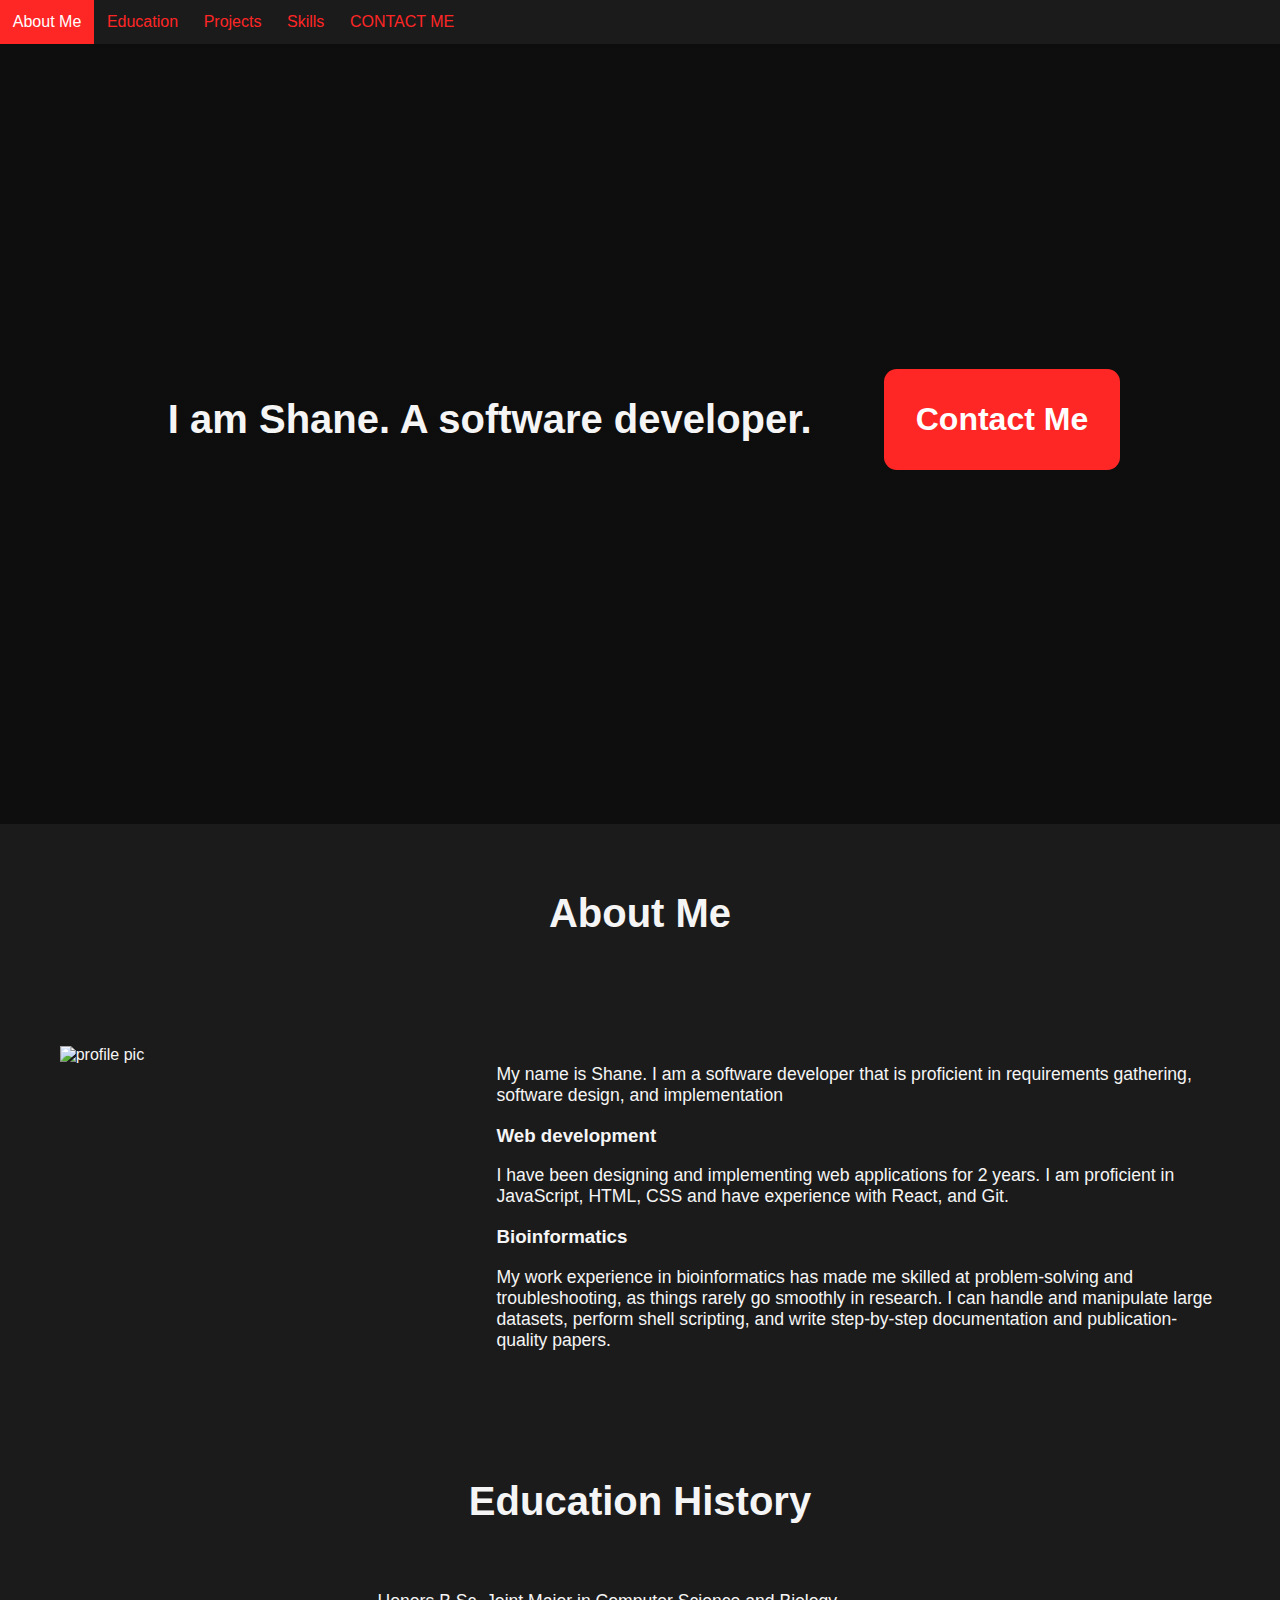
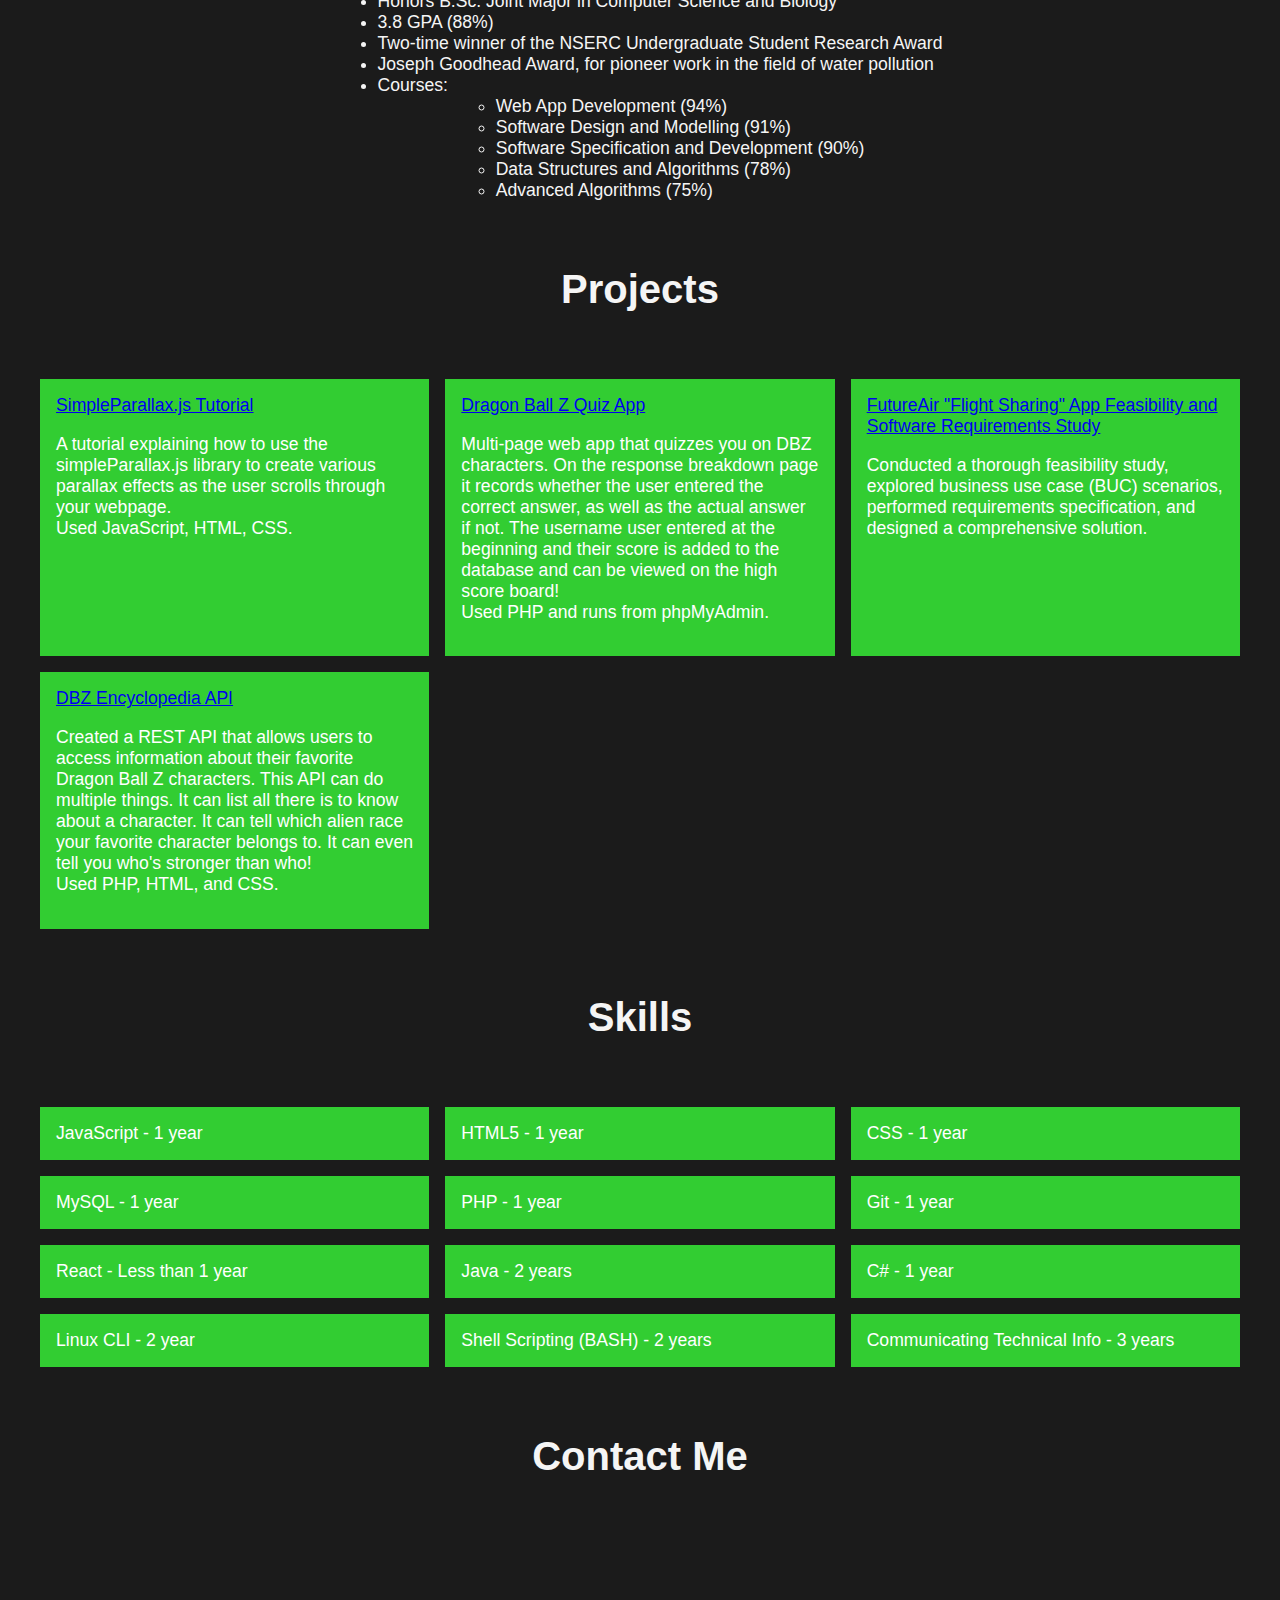
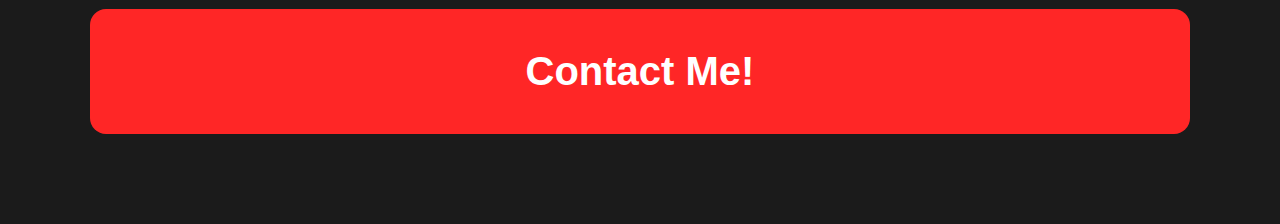
==== commit fade5415: "added default sticky class to navbar" ====
--- a/index.html
+++ b/index.html
@@ -11,7 +11,7 @@
   </head>
 
   <body>
-    <div id="navbar">
+    <div id="navbar" class="sticky">
       <a href="#about-me">About Me</a>
       <a href="#education">Education</a>
       <a href="#projects">Projects</a>
--- a/styles/index.css
+++ b/styles/index.css
@@ -73,9 +73,9 @@
   width: 100%;
 }
 
-/* .sticky+ .content {
+.sticky+ .content {
   padding-top: 14px;
-} */
+}
 
 /* size boxes */
 * {
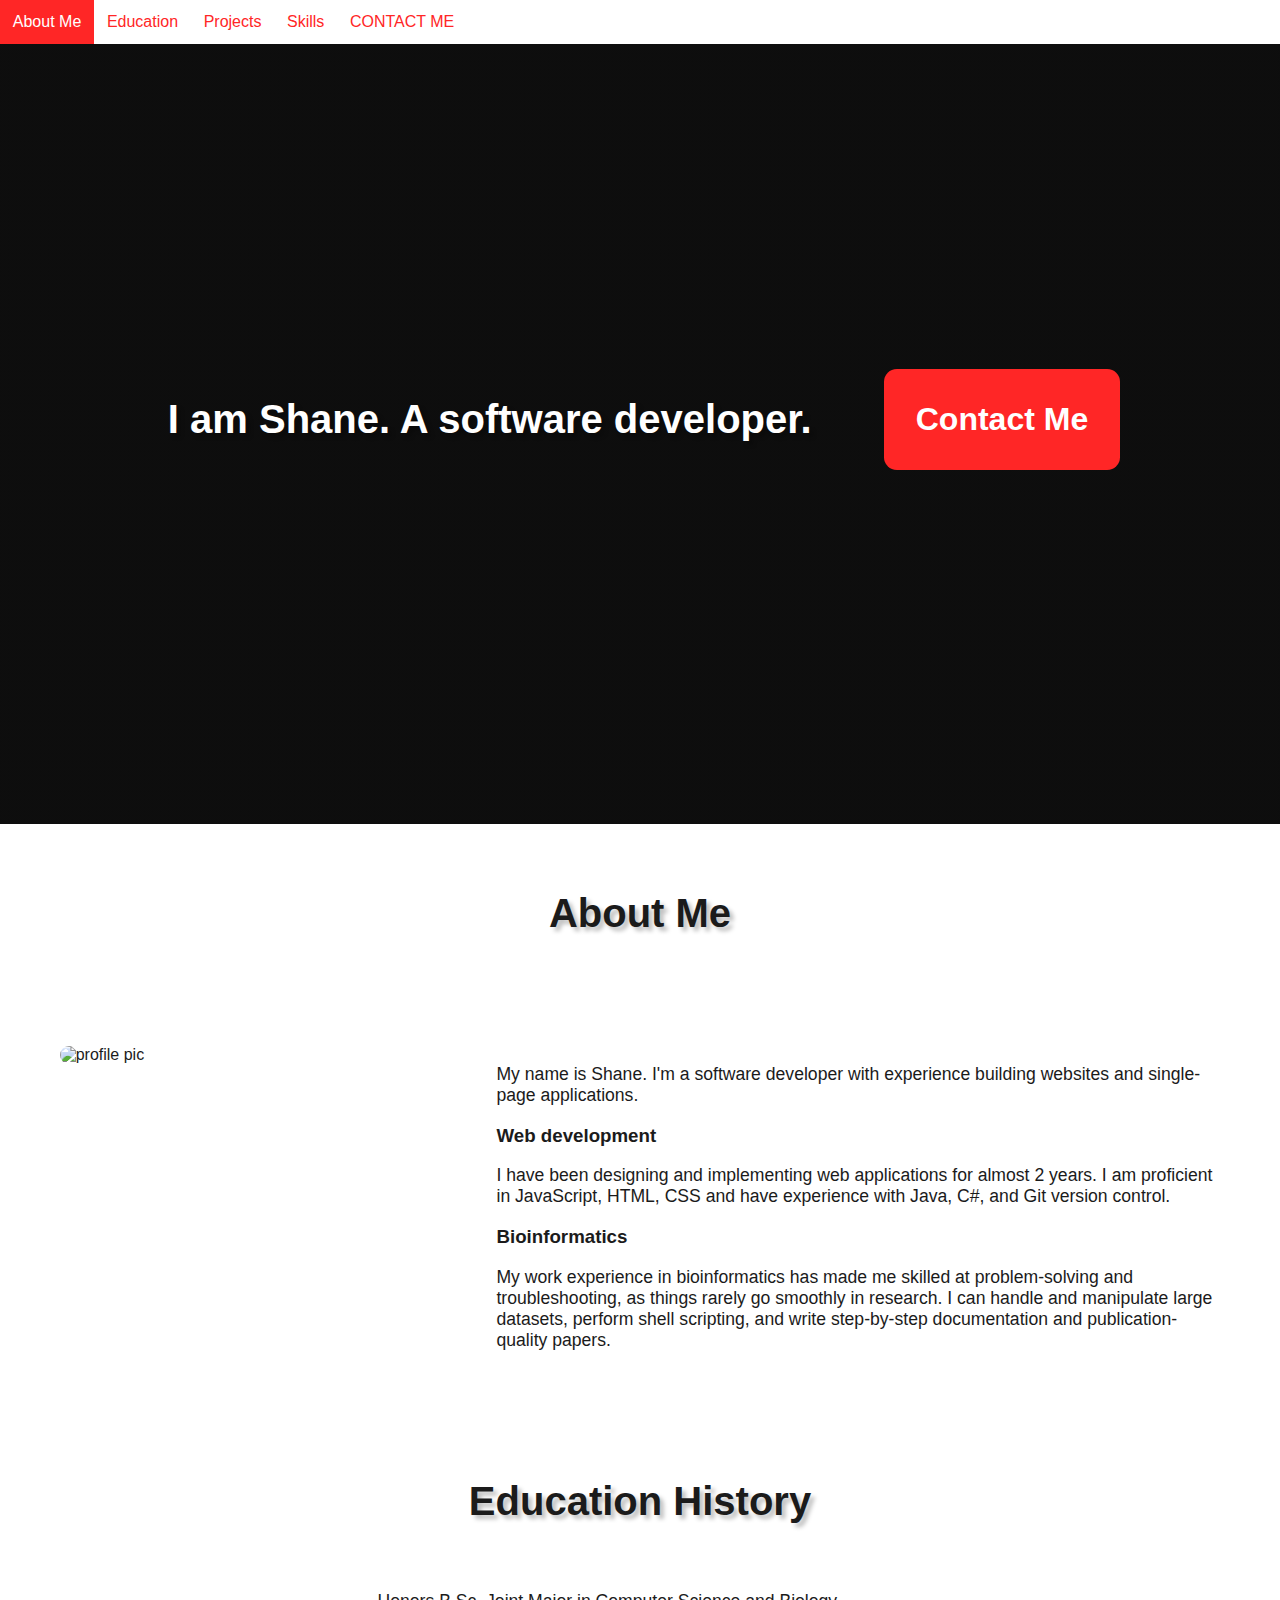
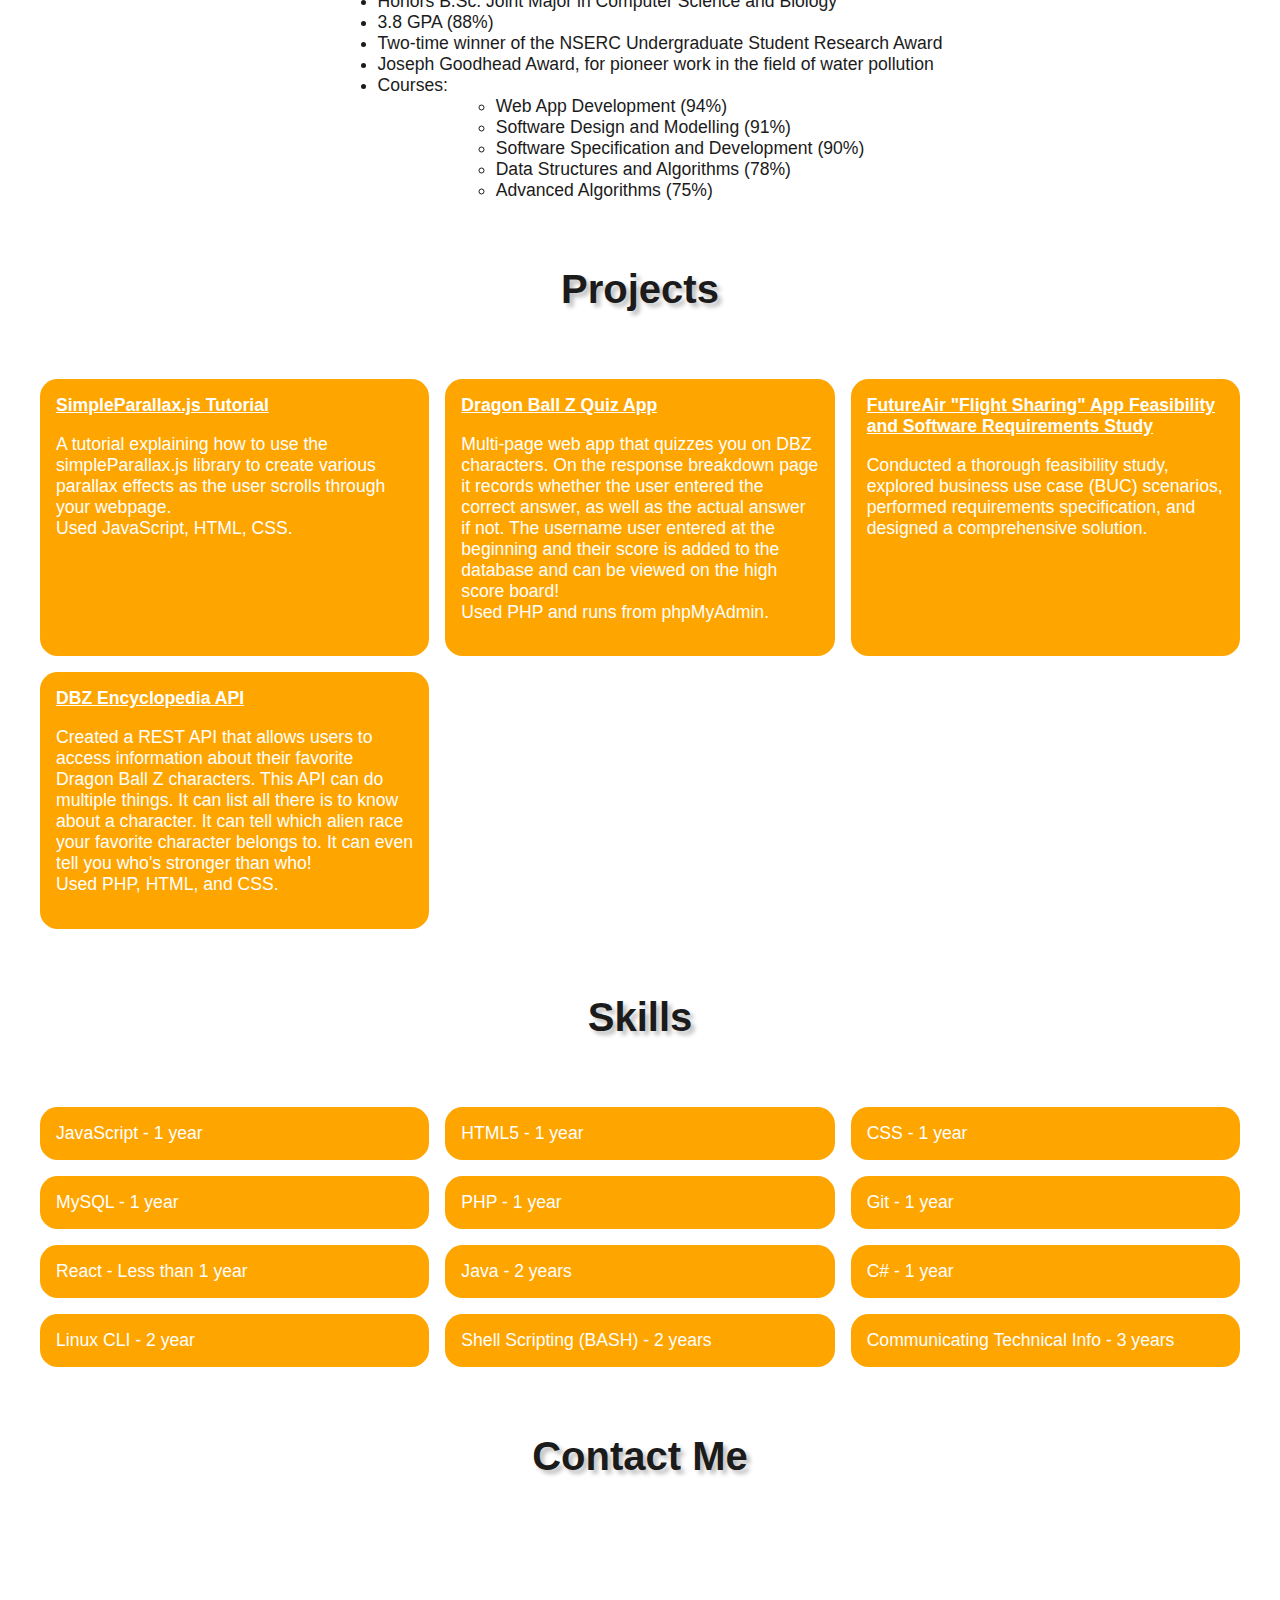
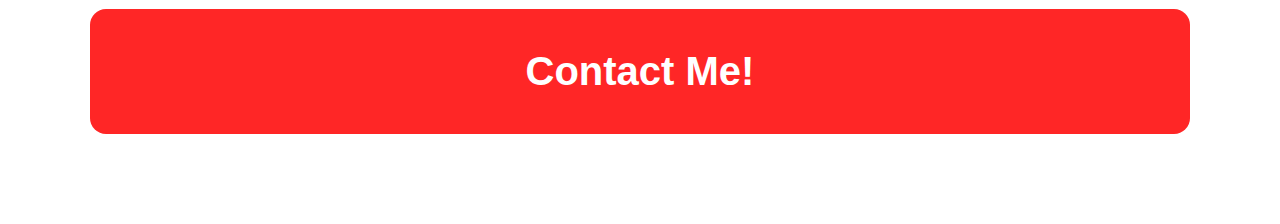
==== commit c8bc846a: "rounded borders and added transitions to links" ====
--- a/index.html
+++ b/index.html
@@ -32,14 +32,13 @@
       <div class="row">
 
         <div class="side">
-          <img src="img/profile-pic.jpg" alt="profile pic">
+          <img class="profile-pic" src="img/profile-pic.jpg" alt="profile pic">
 
         </div>
         <div class="main">
-          <p>My name is Shane. I am a software developer that is proficient in
-            requirements gathering, software design, and implementation</p>
+          <p>My name is Shane. I'm a software developer with experience building websites and single-page applications.</p>
           <h3>Web development</h3>
-          <p>I have been designing and implementing web applications for 2 years. I am proficient in JavaScript, HTML, CSS and have experience with React, and Git.</p>
+          <p>I have been designing and implementing web applications for almost 2 years. I am proficient in JavaScript, HTML, CSS and have experience with Java, C#, and Git version control.</p>
           <h3>Bioinformatics</h3>
           <p>My work experience in bioinformatics has made me skilled at problem-solving and troubleshooting, as things rarely go smoothly in research. I can handle and manipulate large datasets, perform shell scripting, and write step-by-step documentation and publication-quality papers.</p>
         </div>
--- a/styles/index.css
+++ b/styles/index.css
@@ -1,13 +1,17 @@
 body {
   font-family: Arial, Helvetica, sans-serif;
   margin: 0;
-    background-color: #1B1B1B;
-  color: whitesmoke;
+    background-color: white;
+  color: #1B1B1B;
 }
 
 img {
   max-width: 100%;
   display: block;
+}
+
+.profile-pic {
+  border-radius: 0.9em;
 }
 
 .header {
@@ -20,13 +24,14 @@
   background-repeat: no-repeat;
   height: 90vh;
   background-size: cover;
-  color: whitesmoke;
+  color: white;
 }
 
 h1 {
   text-align: center;
   padding: 1em;
   font-size: 2.5rem;
+  text-shadow: 0.1em 0.1em 0.1em rgba(0,0,0,0.25);
 }
 
 p {
@@ -45,11 +50,14 @@
 
 #navbar {
   overflow: hidden;
-  background: #1B1B1B;
-}
-
+  background: white;
+}
+
+a {
+  transition: 0.3s;
+}
 #navbar a {
-  background: #1B1B1B;
+  background: white;
   float: left;
   display: block;
   text-align: center;
@@ -133,11 +141,30 @@
   font-weight: bold;
 }
 
+.email:hover {
+  text-shadow: 0em 0em 0.2em white;
+  box-shadow: 0em 0em 1em rgba(0,0,0,0.25);
+}
+
 .card {
-  background-color: limegreen;
+  background-color: orange;
   color: white;
   padding: 1rem;
   font-size: 1.1rem;
+  border-radius: 1em;
+}
+
+.card a {
+  text-decoration: none;
+  text-decoration: underline;
+  font-weight: bold;
+  color: white;
+  background-color: orange;
+}
+
+.card a:hover {
+  background-color: white;
+  color: orange;
 }
 
 .cards {
@@ -171,10 +198,16 @@
   background-color: #ff2626;
   border-radius: 0.4em;
   margin: 10vh;
-  /* margin-bottom: 4em; */
   padding: 1em;
   color: white;
   text-decoration: none;
   font-weight: bold;
   text-align: center;
-}
+
+}
+
+.CTA:hover {
+  text-shadow: 0em 0em 0.2em white;
+  box-shadow: 0em 0em 1em rgba(0,0,0,0.25);
+}
+
